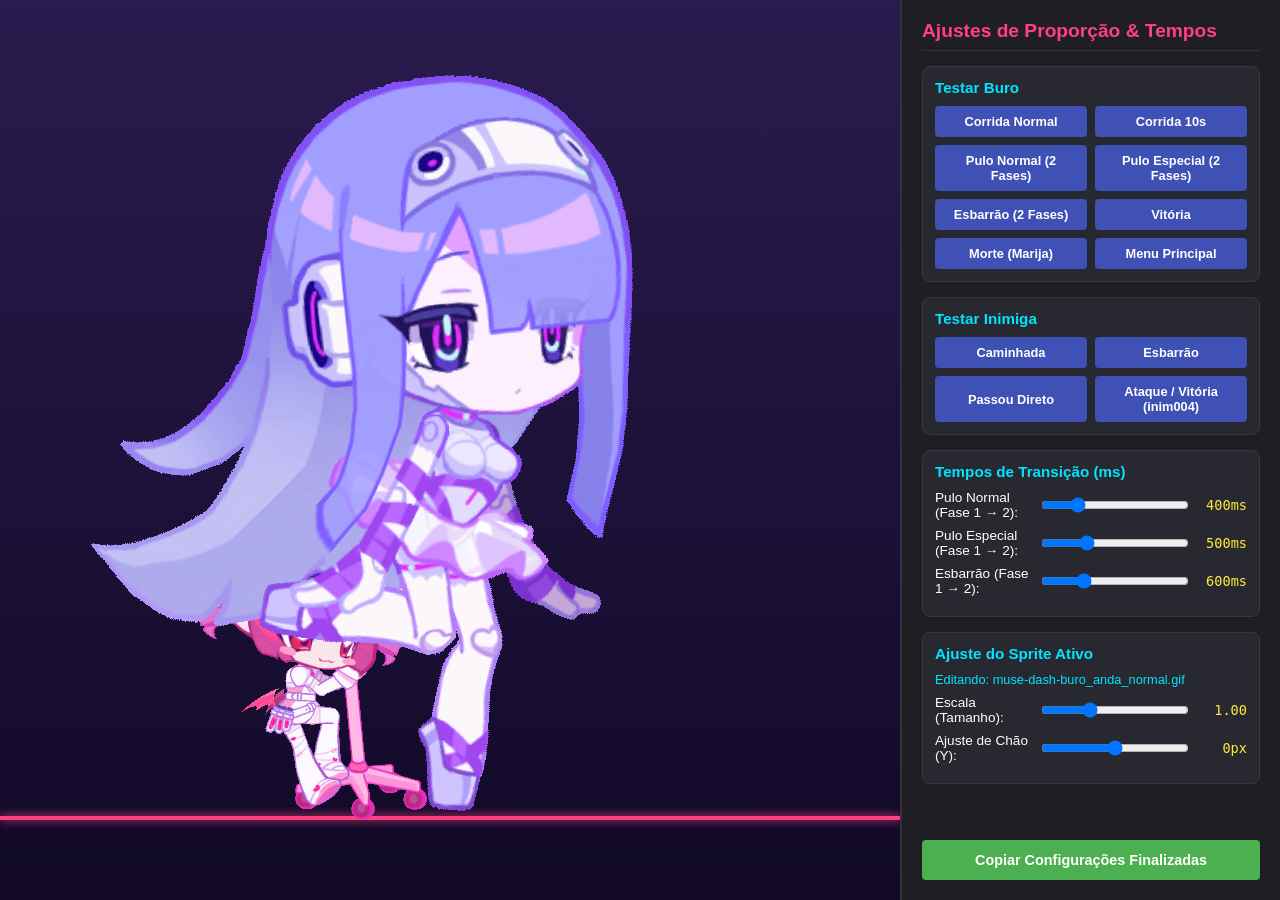
==== index.html @ 384fba56 "update" ====
<!DOCTYPE html>
<html lang="pt-BR">
<head>
  <meta charset="UTF-8" />
  <meta name="viewport" content="width=device-width, initial-scale=1.0" />
  <title>Ajuste de Proporções e Tempos - Slot Anime</title>
  <style>
    * {
      box-sizing: border-box;
      margin: 0;
      padding: 0;
    }

    body {
      background-color: #121214;
      color: #ffffff;
      font-family: 'Segoe UI', Tahoma, Geneva, Verdana, sans-serif;
      display: flex;
      height: 100vh;
      overflow: hidden;
    }

    /* Palco do Jogo */
    #game-stage {
      flex: 1;
      position: relative;
      background: linear-gradient(180deg, #2a1b4e 0%, #110927 100%);
      display: flex;
      justify-content: center;
      align-items: flex-end;
      overflow: hidden;
    }

    #ground-line {
      position: absolute;
      bottom: 80px;
      left: 0;
      width: 100%;
      height: 4px;
      background: #ff4081;
      box-shadow: 0 0 10px #ff4081;
      z-index: 1;
    }

    .sprite-container {
      position: absolute;
      bottom: 80px;
      display: flex;
      justify-content: center;
      align-items: flex-end;
      z-index: 2;
    }

    #buro-container {
      left: 20%;
    }

    #enemy-container {
      right: 20%;
    }

    .sprite-container img {
      display: block;
      max-width: none;
      transform-origin: bottom center;
    }

    /* Painel de Controles */
    #control-panel {
      width: 380px;
      background: #1e1e24;
      border-left: 2px solid #32323d;
      padding: 20px;
      overflow-y: auto;
      display: flex;
      flex-direction: column;
      gap: 15px;
    }

    h2 {
      font-size: 1.2rem;
      color: #ff4081;
      border-bottom: 1px solid #32323d;
      padding-bottom: 8px;
    }

    .control-group {
      background: #282830;
      padding: 12px;
      border-radius: 8px;
      border: 1px solid #383845;
    }

    .control-group h3 {
      font-size: 0.95rem;
      margin-bottom: 10px;
      color: #00e5ff;
    }

    .field {
      display: flex;
      align-items: center;
      justify-content: space-between;
      margin-bottom: 8px;
      font-size: 0.85rem;
    }

    .field label {
      flex: 1;
    }

    .field input[type="range"] {
      flex: 1.5;
      margin: 0 8px;
    }

    .field span {
      width: 50px;
      text-align: right;
      font-family: monospace;
      color: #ffeb3b;
    }

    .active-info {
      font-size: 0.8rem;
      color: #00e5ff;
      margin-bottom: 8px;
      word-break: break-all;
    }

    .btn-grid {
      display: grid;
      grid-template-columns: repeat(2, 1fr);
      gap: 8px;
      margin-top: 5px;
    }

    button {
      background: #3f51b5;
      color: white;
      border: none;
      padding: 8px 12px;
      border-radius: 4px;
      cursor: pointer;
      font-weight: bold;
      font-size: 0.8rem;
      transition: background 0.2s;
    }

    button:hover {
      background: #5c6bc0;
    }

    #export-btn {
      background: #4caf50;
      padding: 12px;
      font-size: 0.9rem;
      margin-top: auto;
    }

    #export-btn:hover {
      background: #66bb6a;
    }
  </style>
</head>
<body>

  <div id="game-stage">
    <div id="ground-line"></div>

    <div id="buro-container" class="sprite-container">
      <img id="buro-img" src="images/muse-dash-buro_anda_normal.gif" alt="Buro" />
    </div>

    <div id="enemy-container" class="sprite-container">
      <img id="enemy-img" src="images/inimiga_caminha.gif" alt="Inimiga" />
    </div>
  </div>

  <div id="control-panel">
    <h2>Ajustes de Proporção & Tempos</h2>

    <div class="control-group">
      <h3>Testar Buro</h3>
      <div class="btn-grid">
        <button onclick="testBuro('run_normal')">Corrida Normal</button>
        <button onclick="testBuro('run_10s')">Corrida 10s</button>
        <button onclick="testBuro('jump_normal')">Pulo Normal (2 Fases)</button>
        <button onclick="testBuro('jump_special')">Pulo Especial (2 Fases)</button>
        <button onclick="testBuro('bump')">Esbarrão (2 Fases)</button>
        <button onclick="testBuro('victory')">Vitória</button>
        <button onclick="testBuro('defeat')">Morte (Marija)</button>
        <button onclick="testBuro('menu')">Menu Principal</button>
      </div>
    </div>

    <div class="control-group">
      <h3>Testar Inimiga</h3>
      <div class="btn-grid">
        <button onclick="testEnemy('walk')">Caminhada</button>
        <button onclick="testEnemy('bump')">Esbarrão</button>
        <button onclick="testEnemy('pass')">Passou Direto</button>
        <button onclick="testEnemy('kill')">Ataque / Vitória (inim004)</button>
      </div>
    </div>

    <div class="control-group">
      <h3>Tempos de Transição (ms)</h3>
      <div class="field">
        <label>Pulo Normal (Fase 1 → 2):</label>
        <input type="range" id="t-jump-normal" min="100" max="1500" value="400" oninput="updateTiming('jumpNormal', this.value)" />
        <span id="v-t-jump-normal">400ms</span>
      </div>
      <div class="field">
        <label>Pulo Especial (Fase 1 → 2):</label>
        <input type="range" id="t-jump-special" min="100" max="1500" value="500" oninput="updateTiming('jumpSpecial', this.value)" />
        <span id="v-t-jump-special">500ms</span>
      </div>
      <div class="field">
        <label>Esbarrão (Fase 1 → 2):</label>
        <input type="range" id="t-bump" min="100" max="2000" value="600" oninput="updateTiming('bump', this.value)" />
        <span id="v-t-bump">600ms</span>
      </div>
    </div>

    <div class="control-group">
      <h3>Ajuste do Sprite Ativo</h3>
      <div id="active-sprite-name" class="active-info">Editando: muse-dash-buro_anda_normal.gif</div>
      <div class="field">
        <label>Escala (Tamanho):</label>
        <input type="range" id="active-scale" min="0.1" max="3" step="0.05" value="1" oninput="updateActiveSprite('scale', this.value)" />
        <span id="v-active-scale">1.00</span>
      </div>
      <div class="field">
        <label>Ajuste de Chão (Y):</label>
        <input type="range" id="active-offset-y" min="-150" max="150" value="0" oninput="updateActiveSprite('offsetY', this.value)" />
        <span id="v-active-offset-y">0px</span>
      </div>
    </div>

    <button id="export-btn" onclick="exportConfig()">Copiar Configurações Finalizadas</button>
  </div>

  <script>
    const ASSETS = {
      buro: {
        menu: 'images/muse-dash-buro_tela principal.gif',
        runNormal: 'images/muse-dash-buro_anda_normal.gif',
        run10s: 'images/muse-dash-buro_andar_depois_de_10s.gif',
        jumpNormal1: 'images/muse-dash-buro_primeira_imagem_do_pulo.gif',
        jumpNormal2: 'images/muse-dash-buro_segunda_imagem_do_pulo_normal.gif',
        jumpSpecial1: 'images/muse-dash-buro_primeira_imagem_do_pulo_especial.gif',
        jumpSpecial2: 'images/muse-dash-buro_segunda_imagem_do_pulo_especial.gif',
        bump1: 'images/muse-dash-buro_primeira_imagem_do_esbarrao.gif',
        bump2: 'images/muse-dash-buro_segunda_imagem_do_esbarrao.gif',
        victory: 'images/muse-dash-buro_chega_na_linha_de_vitoria.gif',
        defeat: 'images/muse-dash-marija_morte.gif'
      },
      enemy: {
        walk: 'images/inimiga_caminha.gif',
        bump: 'images/inimiga_esbarra_na_principal.gif',
        pass: 'images/inimiga_passa_da_principal.gif',
        kill: 'images/inim004.gif'
      }
    };

    const config = {
      timings: {
        jumpNormal: 400,
        jumpSpecial: 500,
        bump: 600
      },
      sprites: {
        'images/muse-dash-buro_anda_normal.gif': { scale: 1, offsetY: 0 },
        'images/muse-dash-buro_andar_depois_de_10s.gif': { scale: 1, offsetY: 0 },
        'images/muse-dash-buro_primeira_imagem_do_pulo.gif': { scale: 1, offsetY: 0 },
        'images/muse-dash-buro_segunda_imagem_do_pulo_normal.gif': { scale: 1, offsetY: 0 },
        'images/muse-dash-buro_primeira_imagem_do_pulo_especial.gif': { scale: 1, offsetY: 0 },
        'images/muse-dash-buro_segunda_imagem_do_pulo_especial.gif': { scale: 1, offsetY: 0 },
        'images/muse-dash-buro_primeira_imagem_do_esbarrao.gif': { scale: 1, offsetY: 0 },
        'images/muse-dash-buro_segunda_imagem_do_esbarrao.gif': { scale: 1, offsetY: 0 },
        'images/muse-dash-buro_chega_na_linha_de_vitoria.gif': { scale: 1, offsetY: 0 },
        'images/muse-dash-buro_tela principal.gif': { scale: 1, offsetY: 0 },
        'images/muse-dash-marija_morte.gif': { scale: 1, offsetY: 0 },
        'images/inimiga_caminha.gif': { scale: 1, offsetY: 0 },
        'images/inimiga_esbarra_na_principal.gif': { scale: 1, offsetY: 0 },
        'images/inimiga_passa_da_principal.gif': { scale: 1, offsetY: 0 },
        'images/inim004.gif': { scale: 1, offsetY: 0 }
      }
    };

    let activeSprite = ASSETS.buro.runNormal;
    let activeImgElement = null;
    let sequenceTimeout = null;

    const buroImg = document.getElementById('buro-img');
    const enemyImg = document.getElementById('enemy-img');

    function applySpriteStyle(imgElement, spriteName) {
      if (!config.sprites[spriteName]) {
        config.sprites[spriteName] = { scale: 1, offsetY: 0 };
      }
      const spriteConfig = config.sprites[spriteName];
      imgElement.src = spriteName;
      imgElement.style.transform = `scale(${spriteConfig.scale}) translateY(${-spriteConfig.offsetY}px)`;
    }

    function selectSpriteToEdit(spriteName, imgElement) {
      activeSprite = spriteName;
      activeImgElement = imgElement;
      document.getElementById('active-sprite-name').innerText = `Editando: ${spriteName.replace('images/', '')}`;
      
      const currentConfig = config.sprites[spriteName] || { scale: 1, offsetY: 0 };
      document.getElementById('active-scale').value = currentConfig.scale;
      document.getElementById('v-active-scale').innerText = Number(currentConfig.scale).toFixed(2);
      document.getElementById('active-offset-y').value = currentConfig.offsetY;
      document.getElementById('v-active-offset-y').innerText = currentConfig.offsetY + 'px';
    }

    function updateActiveSprite(prop, value) {
      if (!activeSprite || !activeImgElement) return;
      config.sprites[activeSprite][prop] = parseFloat(value);
      applySpriteStyle(activeImgElement, activeSprite);
      
      if (prop === 'scale') {
        document.getElementById('v-active-scale').innerText = Number(value).toFixed(2);
      } else if (prop === 'offsetY') {
        document.getElementById('v-active-offset-y').innerText = value + 'px';
      }
    }

    function updateTiming(actionKey, value) {
      config.timings[actionKey] = parseInt(value);
      const label = actionKey === 'jumpNormal' ? 'jump-normal' : actionKey === 'jumpSpecial' ? 'jump-special' : 'bump';
      document.getElementById(`v-t-${label}`).innerText = value + 'ms';
    }

    function testBuro(action) {
      clearTimeout(sequenceTimeout);

      if (action === 'run_normal') {
        selectSpriteToEdit(ASSETS.buro.runNormal, buroImg);
      } else if (action === 'run_10s') {
        selectSpriteToEdit(ASSETS.buro.run10s, buroImg);
      } else if (action === 'jump_normal') {
        selectSpriteToEdit(ASSETS.buro.jumpNormal1, buroImg);
        applySpriteStyle(buroImg, activeSprite);
        sequenceTimeout = setTimeout(() => {
          selectSpriteToEdit(ASSETS.buro.jumpNormal2, buroImg);
          applySpriteStyle(buroImg, activeSprite);
        }, config.timings.jumpNormal);
        return;
      } else if (action === 'jump_special') {
        selectSpriteToEdit(ASSETS.buro.jumpSpecial1, buroImg);
        applySpriteStyle(buroImg, activeSprite);
        sequenceTimeout = setTimeout(() => {
          selectSpriteToEdit(ASSETS.buro.jumpSpecial2, buroImg);
          applySpriteStyle(buroImg, activeSprite);
        }, config.timings.jumpSpecial);
        return;
      } else if (action === 'bump') {
        selectSpriteToEdit(ASSETS.buro.bump1, buroImg);
        applySpriteStyle(buroImg, activeSprite);
        sequenceTimeout = setTimeout(() => {
          selectSpriteToEdit(ASSETS.buro.bump2, buroImg);
          applySpriteStyle(buroImg, activeSprite);
        }, config.timings.bump);
        return;
      } else if (action === 'victory') {
        selectSpriteToEdit(ASSETS.buro.victory, buroImg);
      } else if (action === 'defeat') {
        selectSpriteToEdit(ASSETS.buro.defeat, buroImg);
      } else if (action === 'menu') {
        selectSpriteToEdit(ASSETS.buro.menu, buroImg);
      }
      applySpriteStyle(buroImg, activeSprite);
    }

    function testEnemy(action) {
      if (action === 'walk') {
        selectSpriteToEdit(ASSETS.enemy.walk, enemyImg);
      } else if (action === 'bump') {
        selectSpriteToEdit(ASSETS.enemy.bump, enemyImg);
      } else if (action === 'pass') {
        selectSpriteToEdit(ASSETS.enemy.pass, enemyImg);
      } else if (action === 'kill') {
        selectSpriteToEdit(ASSETS.enemy.kill, enemyImg);
      }
      applySpriteStyle(enemyImg, activeSprite);
    }

    function exportConfig() {
      const output = JSON.stringify(config, null, 2);
      navigator.clipboard.writeText(output);
      alert('Configurações salvas e copiadas!');
    }

    window.addEventListener('DOMContentLoaded', () => {
      applySpriteStyle(buroImg, ASSETS.buro.runNormal);
      applySpriteStyle(enemyImg, ASSETS.enemy.walk);
      selectSpriteToEdit(ASSETS.buro.runNormal, buroImg);
    });
  </script>
</body>
</html>
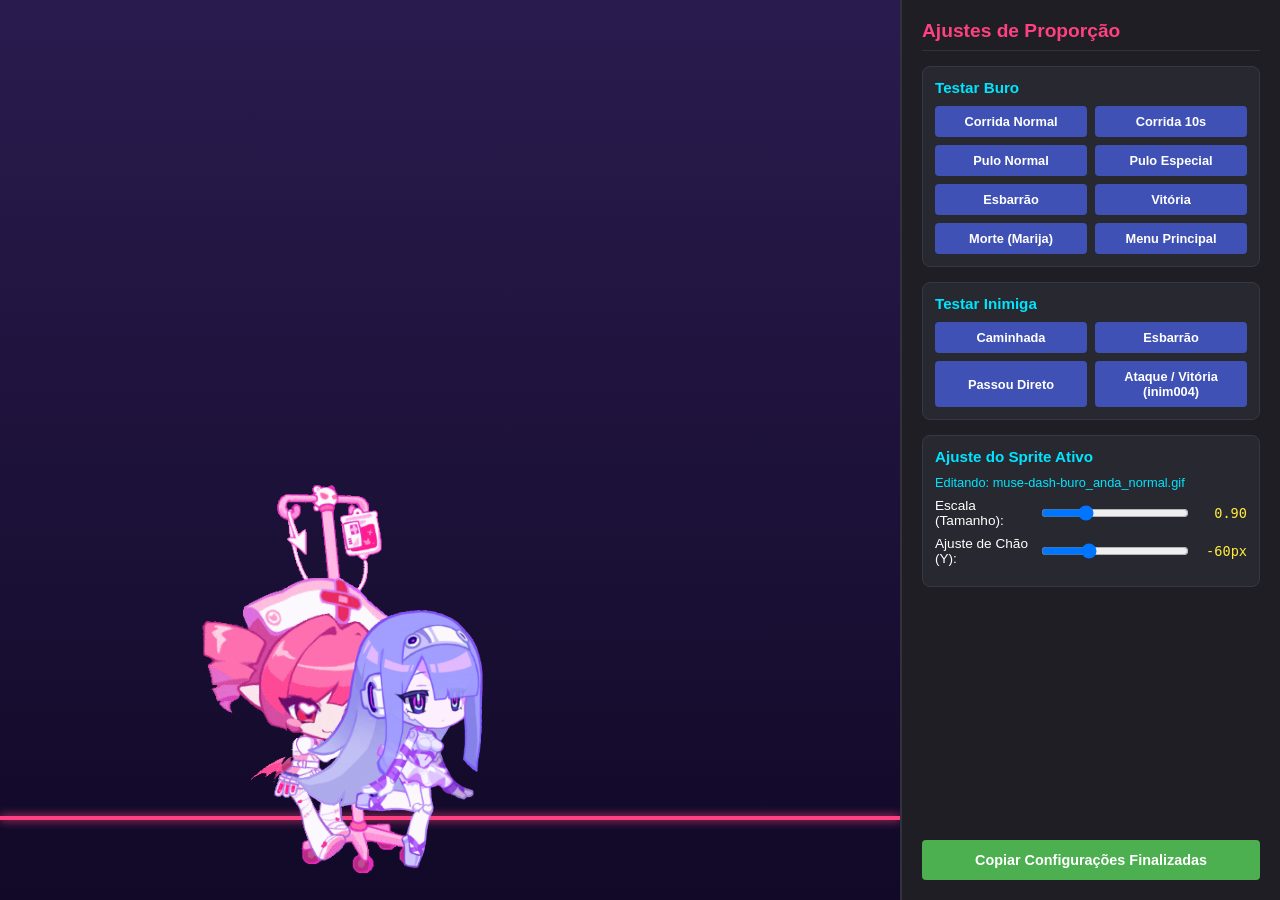
==== commit d5ab5afa: "Update index.html" ====
--- a/index.html
+++ b/index.html
@@ -3,7 +3,7 @@
 <head>
   <meta charset="UTF-8" />
   <meta name="viewport" content="width=device-width, initial-scale=1.0" />
-  <title>Ajuste de Proporções e Tempos - Slot Anime</title>
+  <title>Ajuste de Proporções - Slot Anime</title>
   <style>
     * {
       box-sizing: border-box;
@@ -178,22 +178,24 @@
   </div>
 
   <div id="control-panel">
-    <h2>Ajustes de Proporção & Tempos</h2>
-
+    <h2>Ajustes de Proporção</h2>
+
+    <!-- Ações da Buro -->
     <div class="control-group">
       <h3>Testar Buro</h3>
       <div class="btn-grid">
         <button onclick="testBuro('run_normal')">Corrida Normal</button>
         <button onclick="testBuro('run_10s')">Corrida 10s</button>
-        <button onclick="testBuro('jump_normal')">Pulo Normal (2 Fases)</button>
-        <button onclick="testBuro('jump_special')">Pulo Especial (2 Fases)</button>
-        <button onclick="testBuro('bump')">Esbarrão (2 Fases)</button>
+        <button onclick="testBuro('jump_normal')">Pulo Normal</button>
+        <button onclick="testBuro('jump_special')">Pulo Especial</button>
+        <button onclick="testBuro('bump')">Esbarrão</button>
         <button onclick="testBuro('victory')">Vitória</button>
         <button onclick="testBuro('defeat')">Morte (Marija)</button>
         <button onclick="testBuro('menu')">Menu Principal</button>
       </div>
     </div>
 
+    <!-- Ações da Inimiga -->
     <div class="control-group">
       <h3>Testar Inimiga</h3>
       <div class="btn-grid">
@@ -204,25 +206,7 @@
       </div>
     </div>
 
-    <div class="control-group">
-      <h3>Tempos de Transição (ms)</h3>
-      <div class="field">
-        <label>Pulo Normal (Fase 1 → 2):</label>
-        <input type="range" id="t-jump-normal" min="100" max="1500" value="400" oninput="updateTiming('jumpNormal', this.value)" />
-        <span id="v-t-jump-normal">400ms</span>
-      </div>
-      <div class="field">
-        <label>Pulo Especial (Fase 1 → 2):</label>
-        <input type="range" id="t-jump-special" min="100" max="1500" value="500" oninput="updateTiming('jumpSpecial', this.value)" />
-        <span id="v-t-jump-special">500ms</span>
-      </div>
-      <div class="field">
-        <label>Esbarrão (Fase 1 → 2):</label>
-        <input type="range" id="t-bump" min="100" max="2000" value="600" oninput="updateTiming('bump', this.value)" />
-        <span id="v-t-bump">600ms</span>
-      </div>
-    </div>
-
+    <!-- Ajuste do Sprite Selecionado -->
     <div class="control-group">
       <h3>Ajuste do Sprite Ativo</h3>
       <div id="active-sprite-name" class="active-info">Editando: muse-dash-buro_anda_normal.gif</div>
@@ -247,12 +231,9 @@
         menu: 'images/muse-dash-buro_tela principal.gif',
         runNormal: 'images/muse-dash-buro_anda_normal.gif',
         run10s: 'images/muse-dash-buro_andar_depois_de_10s.gif',
-        jumpNormal1: 'images/muse-dash-buro_primeira_imagem_do_pulo.gif',
-        jumpNormal2: 'images/muse-dash-buro_segunda_imagem_do_pulo_normal.gif',
-        jumpSpecial1: 'images/muse-dash-buro_primeira_imagem_do_pulo_especial.gif',
-        jumpSpecial2: 'images/muse-dash-buro_segunda_imagem_do_pulo_especial.gif',
-        bump1: 'images/muse-dash-buro_primeira_imagem_do_esbarrao.gif',
-        bump2: 'images/muse-dash-buro_segunda_imagem_do_esbarrao.gif',
+        jumpNormal: 'images/muse-dash-buro_segunda_imagem_do_pulo_normal.gif',
+        jumpSpecial: 'images/muse-dash-buro_segunda_imagem_do_pulo_especial.gif',
+        bump: 'images/muse-dash-buro_segunda_imagem_do_esbarrao.gif',
         victory: 'images/muse-dash-buro_chega_na_linha_de_vitoria.gif',
         defeat: 'images/muse-dash-marija_morte.gif'
       },
@@ -264,37 +245,43 @@
       }
     };
 
-    const config = {
-      timings: {
-        jumpNormal: 400,
-        jumpSpecial: 500,
-        bump: 600
+    const defaultConfig = {
+      "timings": {
+        "jumpNormal": 400,
+        "jumpSpecial": 500,
+        "bump": 600
       },
-      sprites: {
-        'images/muse-dash-buro_anda_normal.gif': { scale: 1, offsetY: 0 },
-        'images/muse-dash-buro_andar_depois_de_10s.gif': { scale: 1, offsetY: 0 },
-        'images/muse-dash-buro_primeira_imagem_do_pulo.gif': { scale: 1, offsetY: 0 },
-        'images/muse-dash-buro_segunda_imagem_do_pulo_normal.gif': { scale: 1, offsetY: 0 },
-        'images/muse-dash-buro_primeira_imagem_do_pulo_especial.gif': { scale: 1, offsetY: 0 },
-        'images/muse-dash-buro_segunda_imagem_do_pulo_especial.gif': { scale: 1, offsetY: 0 },
-        'images/muse-dash-buro_primeira_imagem_do_esbarrao.gif': { scale: 1, offsetY: 0 },
-        'images/muse-dash-buro_segunda_imagem_do_esbarrao.gif': { scale: 1, offsetY: 0 },
-        'images/muse-dash-buro_chega_na_linha_de_vitoria.gif': { scale: 1, offsetY: 0 },
-        'images/muse-dash-buro_tela principal.gif': { scale: 1, offsetY: 0 },
-        'images/muse-dash-marija_morte.gif': { scale: 1, offsetY: 0 },
-        'images/inimiga_caminha.gif': { scale: 1, offsetY: 0 },
-        'images/inimiga_esbarra_na_principal.gif': { scale: 1, offsetY: 0 },
-        'images/inimiga_passa_da_principal.gif': { scale: 1, offsetY: 0 },
-        'images/inim004.gif': { scale: 1, offsetY: 0 }
+      "sprites": {
+        "images/muse-dash-buro_anda_normal.gif": { "scale": 0.9, "offsetY": -60 },
+        "images/muse-dash-buro_andar_depois_de_10s.gif": { "scale": 0.8, "offsetY": -60 },
+        "images/muse-dash-buro_primeira_imagem_do_pulo.gif": { "scale": 1, "offsetY": 0 },
+        "images/muse-dash-buro_segunda_imagem_do_pulo_normal.gif": { "scale": 0.4, "offsetY": -150 },
+        "images/muse-dash-buro_primeira_imagem_do_pulo_especial.gif": { "scale": 1, "offsetY": 0 },
+        "images/muse-dash-buro_segunda_imagem_do_pulo_especial.gif": { "scale": 0.9, "offsetY": -60 },
+        "images/muse-dash-buro_primeira_imagem_do_esbarrao.gif": { "scale": 1, "offsetY": 0 },
+        "images/muse-dash-buro_segunda_imagem_do_esbarrao.gif": { "scale": 0.8, "offsetY": -60 },
+        "images/muse-dash-buro_chega_na_linha_de_vitoria.gif": { "scale": 0.95, "offsetY": -60 },
+        "images/muse-dash-buro_tela principal.gif": { "scale": 1, "offsetY": 0 },
+        "images/muse-dash-marija_morte.gif": { "scale": 0.7, "offsetY": -60 },
+        "images/inimiga_caminha.gif": { "scale": 0.35, "offsetY": -150 },
+        "images/inimiga_esbarra_na_principal.gif": { "scale": 0.35, "offsetY": -150 },
+        "images/inimiga_passa_da_principal.gif": { "scale": 0.35, "offsetY": -150 },
+        "images/inim004.gif": { "scale": 0.35, "offsetY": -150 }
       }
     };
 
+    const savedData = localStorage.getItem('slot_anime_config');
+    const config = savedData ? JSON.parse(savedData) : defaultConfig;
+
     let activeSprite = ASSETS.buro.runNormal;
     let activeImgElement = null;
-    let sequenceTimeout = null;
 
     const buroImg = document.getElementById('buro-img');
     const enemyImg = document.getElementById('enemy-img');
+
+    function saveToLocalStorage() {
+      localStorage.setItem('slot_anime_config', JSON.stringify(config));
+    }
 
     function applySpriteStyle(imgElement, spriteName) {
       if (!config.sprites[spriteName]) {
@@ -327,72 +314,36 @@
       } else if (prop === 'offsetY') {
         document.getElementById('v-active-offset-y').innerText = value + 'px';
       }
-    }
-
-    function updateTiming(actionKey, value) {
-      config.timings[actionKey] = parseInt(value);
-      const label = actionKey === 'jumpNormal' ? 'jump-normal' : actionKey === 'jumpSpecial' ? 'jump-special' : 'bump';
-      document.getElementById(`v-t-${label}`).innerText = value + 'ms';
+      
+      saveToLocalStorage();
     }
 
     function testBuro(action) {
-      clearTimeout(sequenceTimeout);
-
-      if (action === 'run_normal') {
-        selectSpriteToEdit(ASSETS.buro.runNormal, buroImg);
-      } else if (action === 'run_10s') {
-        selectSpriteToEdit(ASSETS.buro.run10s, buroImg);
-      } else if (action === 'jump_normal') {
-        selectSpriteToEdit(ASSETS.buro.jumpNormal1, buroImg);
-        applySpriteStyle(buroImg, activeSprite);
-        sequenceTimeout = setTimeout(() => {
-          selectSpriteToEdit(ASSETS.buro.jumpNormal2, buroImg);
-          applySpriteStyle(buroImg, activeSprite);
-        }, config.timings.jumpNormal);
-        return;
-      } else if (action === 'jump_special') {
-        selectSpriteToEdit(ASSETS.buro.jumpSpecial1, buroImg);
-        applySpriteStyle(buroImg, activeSprite);
-        sequenceTimeout = setTimeout(() => {
-          selectSpriteToEdit(ASSETS.buro.jumpSpecial2, buroImg);
-          applySpriteStyle(buroImg, activeSprite);
-        }, config.timings.jumpSpecial);
-        return;
-      } else if (action === 'bump') {
-        selectSpriteToEdit(ASSETS.buro.bump1, buroImg);
-        applySpriteStyle(buroImg, activeSprite);
-        sequenceTimeout = setTimeout(() => {
-          selectSpriteToEdit(ASSETS.buro.bump2, buroImg);
-          applySpriteStyle(buroImg, activeSprite);
-        }, config.timings.bump);
-        return;
-      } else if (action === 'victory') {
-        selectSpriteToEdit(ASSETS.buro.victory, buroImg);
-      } else if (action === 'defeat') {
-        selectSpriteToEdit(ASSETS.buro.defeat, buroImg);
-      } else if (action === 'menu') {
-        selectSpriteToEdit(ASSETS.buro.menu, buroImg);
-      }
+      if (action === 'run_normal') selectSpriteToEdit(ASSETS.buro.runNormal, buroImg);
+      else if (action === 'run_10s') selectSpriteToEdit(ASSETS.buro.run10s, buroImg);
+      else if (action === 'jump_normal') selectSpriteToEdit(ASSETS.buro.jumpNormal, buroImg);
+      else if (action === 'jump_special') selectSpriteToEdit(ASSETS.buro.jumpSpecial, buroImg);
+      else if (action === 'bump') selectSpriteToEdit(ASSETS.buro.bump, buroImg);
+      else if (action === 'victory') selectSpriteToEdit(ASSETS.buro.victory, buroImg);
+      else if (action === 'defeat') selectSpriteToEdit(ASSETS.buro.defeat, buroImg);
+      else if (action === 'menu') selectSpriteToEdit(ASSETS.buro.menu, buroImg);
+
       applySpriteStyle(buroImg, activeSprite);
     }
 
     function testEnemy(action) {
-      if (action === 'walk') {
-        selectSpriteToEdit(ASSETS.enemy.walk, enemyImg);
-      } else if (action === 'bump') {
-        selectSpriteToEdit(ASSETS.enemy.bump, enemyImg);
-      } else if (action === 'pass') {
-        selectSpriteToEdit(ASSETS.enemy.pass, enemyImg);
-      } else if (action === 'kill') {
-        selectSpriteToEdit(ASSETS.enemy.kill, enemyImg);
-      }
+      if (action === 'walk') selectSpriteToEdit(ASSETS.enemy.walk, enemyImg);
+      else if (action === 'bump') selectSpriteToEdit(ASSETS.enemy.bump, enemyImg);
+      else if (action === 'pass') selectSpriteToEdit(ASSETS.enemy.pass, enemyImg);
+      else if (action === 'kill') selectSpriteToEdit(ASSETS.enemy.kill, enemyImg);
+
       applySpriteStyle(enemyImg, activeSprite);
     }
 
     function exportConfig() {
       const output = JSON.stringify(config, null, 2);
       navigator.clipboard.writeText(output);
-      alert('Configurações salvas e copiadas!');
+      alert('Configurações copiadas para a área de transferência!');
     }
 
     window.addEventListener('DOMContentLoaded', () => {
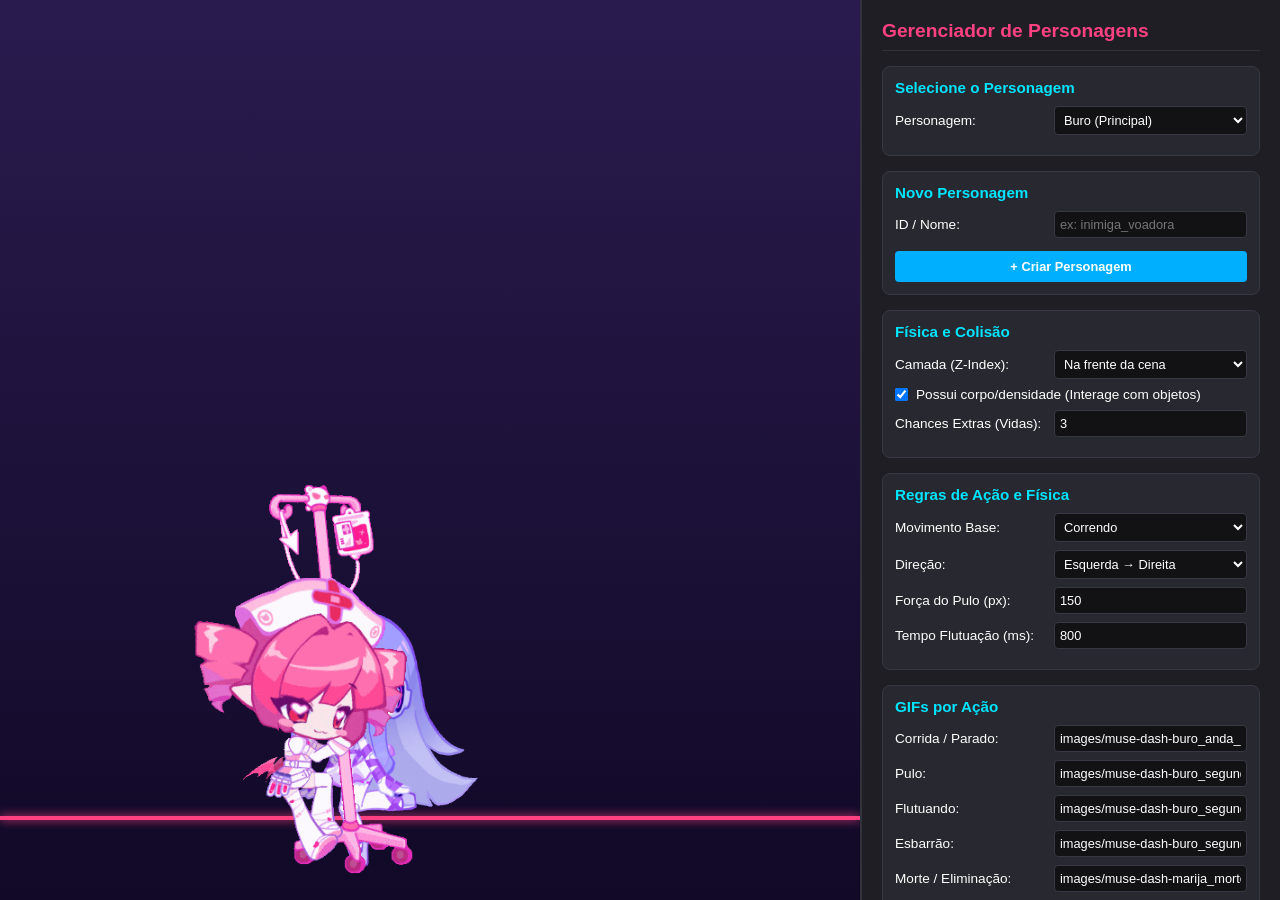
==== commit f28f464b: "Update index.html" ====
--- a/index.html
+++ b/index.html
@@ -3,7 +3,7 @@
 <head>
   <meta charset="UTF-8" />
   <meta name="viewport" content="width=device-width, initial-scale=1.0" />
-  <title>Ajuste de Proporções - Slot Anime</title>
+  <title>Engine de Personagens - Slot Anime</title>
   <style>
     * {
       box-sizing: border-box;
@@ -39,7 +39,7 @@
       height: 4px;
       background: #ff4081;
       box-shadow: 0 0 10px #ff4081;
-      z-index: 1;
+      z-index: 10;
     }
 
     .sprite-container {
@@ -48,15 +48,6 @@
       display: flex;
       justify-content: center;
       align-items: flex-end;
-      z-index: 2;
-    }
-
-    #buro-container {
-      left: 20%;
-    }
-
-    #enemy-container {
-      right: 20%;
     }
 
     .sprite-container img {
@@ -65,9 +56,14 @@
       transform-origin: bottom center;
     }
 
-    /* Painel de Controles */
+    /* Layers de Z-Index */
+    .layer-background { z-index: 2; }
+    .layer-ground { z-index: 11; }
+    .layer-foreground { z-index: 20; }
+
+    /* Painel Lateral */
     #control-panel {
-      width: 380px;
+      width: 420px;
       background: #1e1e24;
       border-left: 2px solid #32323d;
       padding: 20px;
@@ -103,29 +99,42 @@
       justify-content: space-between;
       margin-bottom: 8px;
       font-size: 0.85rem;
+      gap: 8px;
     }
 
     .field label {
       flex: 1;
     }
 
+    .field input[type="text"],
+    .field input[type="number"],
+    .field select {
+      background: #121214;
+      border: 1px solid #383845;
+      color: #fff;
+      padding: 5px;
+      border-radius: 4px;
+      flex: 1.2;
+      font-size: 0.8rem;
+    }
+
     .field input[type="range"] {
-      flex: 1.5;
-      margin: 0 8px;
+      flex: 1.2;
     }
 
     .field span {
-      width: 50px;
+      width: 45px;
       text-align: right;
       font-family: monospace;
       color: #ffeb3b;
     }
 
-    .active-info {
-      font-size: 0.8rem;
-      color: #00e5ff;
+    .checkbox-field {
+      display: flex;
+      align-items: center;
+      gap: 8px;
+      font-size: 0.85rem;
       margin-bottom: 8px;
-      word-break: break-all;
     }
 
     .btn-grid {
@@ -151,74 +160,135 @@
       background: #5c6bc0;
     }
 
+    .btn-add {
+      background: #00b0ff;
+      width: 100%;
+      margin-top: 5px;
+    }
+    .btn-add:hover { background: #40c4ff; }
+
     #export-btn {
       background: #4caf50;
       padding: 12px;
       font-size: 0.9rem;
       margin-top: auto;
     }
-
-    #export-btn:hover {
-      background: #66bb6a;
-    }
+    #export-btn:hover { background: #66bb6a; }
   </style>
 </head>
 <body>
 
   <div id="game-stage">
     <div id="ground-line"></div>
-
-    <div id="buro-container" class="sprite-container">
-      <img id="buro-img" src="images/muse-dash-buro_anda_normal.gif" alt="Buro" />
+    <!-- Personagens serão injetados dinamicamente aqui -->
+  </div>
+
+  <div id="control-panel">
+    <h2>Gerenciador de Personagens</h2>
+
+    <!-- Seletor de Personagem Ativo -->
+    <div class="control-group">
+      <h3>Selecione o Personagem</h3>
+      <div class="field">
+        <label>Personagem:</label>
+        <select id="char-selector" onchange="selectCharacter(this.value)">
+          <!-- Opções preenchidas via JS -->
+        </select>
+      </div>
     </div>
 
-    <div id="enemy-container" class="sprite-container">
-      <img id="enemy-img" src="images/inimiga_caminha.gif" alt="Inimiga" />
+    <!-- Criar Novo Personagem -->
+    <div class="control-group">
+      <h3>Novo Personagem</h3>
+      <div class="field">
+        <label>ID / Nome:</label>
+        <input type="text" id="new-char-id" placeholder="ex: inimiga_voadora" />
+      </div>
+      <button class="btn-add" onclick="createNewCharacter()">+ Criar Personagem</button>
     </div>
-  </div>
-
-  <div id="control-panel">
-    <h2>Ajustes de Proporção</h2>
-
-    <!-- Ações da Buro -->
+
+    <!-- Propriedades Físicas e Camada -->
     <div class="control-group">
-      <h3>Testar Buro</h3>
+      <h3>Física e Colisão</h3>
+      <div class="field">
+        <label>Camada (Z-Index):</label>
+        <select id="prop-layer" onchange="updateCharProp('layer', this.value)">
+          <option value="foreground">Na frente da cena</option>
+          <option value="ground">Em cima do chão</option>
+          <option value="background">Atrás da cena</option>
+        </select>
+      </div>
+      <div class="checkbox-field">
+        <input type="checkbox" id="prop-density" onchange="updateCharProp('hasDensity', this.checked)" />
+        <label for="prop-density">Possui corpo/densidade (Interage com objetos)</label>
+      </div>
+      <div class="field">
+        <label>Chances Extras (Vidas):</label>
+        <input type="number" id="prop-lives" min="0" max="99" onchange="updateCharProp('extraLives', parseInt(this.value))" />
+      </div>
+    </div>
+
+    <!-- Movimento e Ações -->
+    <div class="control-group">
+      <h3>Regras de Ação e Física</h3>
+      <div class="field">
+        <label>Movimento Base:</label>
+        <select id="prop-state" onchange="updateCharProp('baseState', this.value)">
+          <option value="idle">Parado</option>
+          <option value="run">Correndo</option>
+        </select>
+      </div>
+      <div class="field">
+        <label>Direção:</label>
+        <select id="prop-dir" onchange="updateCharProp('direction', this.value)">
+          <option value="left-to-right">Esquerda → Direita</option>
+          <option value="right-to-left">Direita → Esquerda</option>
+        </select>
+      </div>
+      <div class="field">
+        <label>Força do Pulo (px):</label>
+        <input type="number" id="prop-jump" min="0" max="500" onchange="updateCharProp('jumpHeight', parseInt(this.value))" />
+      </div>
+      <div class="field">
+        <label>Tempo Flutuação (ms):</label>
+        <input type="number" id="prop-float" min="0" max="10000" step="100" onchange="updateCharProp('floatTime', parseInt(this.value))" />
+      </div>
+    </div>
+
+    <!-- GIFs Cadastrados por Ação -->
+    <div class="control-group">
+      <h3>GIFs por Ação</h3>
+      <div class="field">
+        <label>Corrida / Parado:</label>
+        <input type="text" id="gif-run" onchange="updateCharGif('run', this.value)" placeholder="images/..." />
+      </div>
+      <div class="field">
+        <label>Pulo:</label>
+        <input type="text" id="gif-jump" onchange="updateCharGif('jump', this.value)" placeholder="images/..." />
+      </div>
+      <div class="field">
+        <label>Flutuando:</label>
+        <input type="text" id="gif-float" onchange="updateCharGif('float', this.value)" placeholder="images/..." />
+      </div>
+      <div class="field">
+        <label>Esbarrão:</label>
+        <input type="text" id="gif-bump" onchange="updateCharGif('bump', this.value)" placeholder="images/..." />
+      </div>
+      <div class="field">
+        <label>Morte / Eliminação:</label>
+        <input type="text" id="gif-defeat" onchange="updateCharGif('defeat', this.value)" placeholder="images/..." />
+      </div>
+    </div>
+
+    <!-- Testar Ações no Palco -->
+    <div class="control-group">
+      <h3>Testar Ações na Tela</h3>
       <div class="btn-grid">
-        <button onclick="testBuro('run_normal')">Corrida Normal</button>
-        <button onclick="testBuro('run_10s')">Corrida 10s</button>
-        <button onclick="testBuro('jump_normal')">Pulo Normal</button>
-        <button onclick="testBuro('jump_special')">Pulo Especial</button>
-        <button onclick="testBuro('bump')">Esbarrão</button>
-        <button onclick="testBuro('victory')">Vitória</button>
-        <button onclick="testBuro('defeat')">Morte (Marija)</button>
-        <button onclick="testBuro('menu')">Menu Principal</button>
-      </div>
-    </div>
-
-    <!-- Ações da Inimiga -->
-    <div class="control-group">
-      <h3>Testar Inimiga</h3>
-      <div class="btn-grid">
-        <button onclick="testEnemy('walk')">Caminhada</button>
-        <button onclick="testEnemy('bump')">Esbarrão</button>
-        <button onclick="testEnemy('pass')">Passou Direto</button>
-        <button onclick="testEnemy('kill')">Ataque / Vitória (inim004)</button>
-      </div>
-    </div>
-
-    <!-- Ajuste do Sprite Selecionado -->
-    <div class="control-group">
-      <h3>Ajuste do Sprite Ativo</h3>
-      <div id="active-sprite-name" class="active-info">Editando: muse-dash-buro_anda_normal.gif</div>
-      <div class="field">
-        <label>Escala (Tamanho):</label>
-        <input type="range" id="active-scale" min="0.1" max="3" step="0.05" value="1" oninput="updateActiveSprite('scale', this.value)" />
-        <span id="v-active-scale">1.00</span>
-      </div>
-      <div class="field">
-        <label>Ajuste de Chão (Y):</label>
-        <input type="range" id="active-offset-y" min="-150" max="150" value="0" oninput="updateActiveSprite('offsetY', this.value)" />
-        <span id="v-active-offset-y">0px</span>
+        <button onclick="triggerAction('run')">Mover / Correr</button>
+        <button onclick="triggerAction('jump')">Testar Pulo</button>
+        <button onclick="triggerAction('float')">Testar Flutuação</button>
+        <button onclick="triggerAction('bump')">Testar Esbarrão</button>
+        <button onclick="triggerAction('defeat')">Testar Morte</button>
       </div>
     </div>
 
@@ -226,131 +296,237 @@
   </div>
 
   <script>
-    const ASSETS = {
-      buro: {
-        menu: 'images/muse-dash-buro_tela principal.gif',
-        runNormal: 'images/muse-dash-buro_anda_normal.gif',
-        run10s: 'images/muse-dash-buro_andar_depois_de_10s.gif',
-        jumpNormal: 'images/muse-dash-buro_segunda_imagem_do_pulo_normal.gif',
-        jumpSpecial: 'images/muse-dash-buro_segunda_imagem_do_pulo_especial.gif',
-        bump: 'images/muse-dash-buro_segunda_imagem_do_esbarrao.gif',
-        victory: 'images/muse-dash-buro_chega_na_linha_de_vitoria.gif',
-        defeat: 'images/muse-dash-marija_morte.gif'
-      },
-      enemy: {
-        walk: 'images/inimiga_caminha.gif',
-        bump: 'images/inimiga_esbarra_na_principal.gif',
-        pass: 'images/inimiga_passa_da_principal.gif',
-        kill: 'images/inim004.gif'
+    // Estrutura de dados expansível com suporte a N personagens
+    const gameEngine = {
+      characters: {
+        buro: {
+          id: "buro",
+          name: "Buro (Principal)",
+          layer: "foreground",
+          hasDensity: true,
+          extraLives: 3,
+          baseState: "run",
+          direction: "left-to-right",
+          jumpHeight: 150,
+          floatTime: 800,
+          scale: 0.9,
+          offsetY: -60,
+          gifs: {
+            run: "images/muse-dash-buro_anda_normal.gif",
+            jump: "images/muse-dash-buro_segunda_imagem_do_pulo_normal.gif",
+            float: "images/muse-dash-buro_segunda_imagem_do_pulo_especial.gif",
+            bump: "images/muse-dash-buro_segunda_imagem_do_esbarrao.gif",
+            defeat: "images/muse-dash-marija_morte.gif"
+          }
+        },
+        inimiga_01: {
+          id: "inimiga_01",
+          name: "Inimiga Terrestre",
+          layer: "ground",
+          hasDensity: true,
+          extraLives: 0,
+          baseState: "run",
+          direction: "right-to-left",
+          jumpHeight: 0,
+          floatTime: 0,
+          scale: 0.35,
+          offsetY: -150,
+          gifs: {
+            run: "images/inimiga_caminha.gif",
+            jump: "",
+            float: "",
+            bump: "images/inimiga_esbarra_na_principal.gif",
+            defeat: "images/inim004.gif"
+          }
+        }
       }
     };
 
-    const defaultConfig = {
-      "timings": {
-        "jumpNormal": 400,
-        "jumpSpecial": 500,
-        "bump": 600
-      },
-      "sprites": {
-        "images/muse-dash-buro_anda_normal.gif": { "scale": 0.9, "offsetY": -60 },
-        "images/muse-dash-buro_andar_depois_de_10s.gif": { "scale": 0.8, "offsetY": -60 },
-        "images/muse-dash-buro_primeira_imagem_do_pulo.gif": { "scale": 1, "offsetY": 0 },
-        "images/muse-dash-buro_segunda_imagem_do_pulo_normal.gif": { "scale": 0.4, "offsetY": -150 },
-        "images/muse-dash-buro_primeira_imagem_do_pulo_especial.gif": { "scale": 1, "offsetY": 0 },
-        "images/muse-dash-buro_segunda_imagem_do_pulo_especial.gif": { "scale": 0.9, "offsetY": -60 },
-        "images/muse-dash-buro_primeira_imagem_do_esbarrao.gif": { "scale": 1, "offsetY": 0 },
-        "images/muse-dash-buro_segunda_imagem_do_esbarrao.gif": { "scale": 0.8, "offsetY": -60 },
-        "images/muse-dash-buro_chega_na_linha_de_vitoria.gif": { "scale": 0.95, "offsetY": -60 },
-        "images/muse-dash-buro_tela principal.gif": { "scale": 1, "offsetY": 0 },
-        "images/muse-dash-marija_morte.gif": { "scale": 0.7, "offsetY": -60 },
-        "images/inimiga_caminha.gif": { "scale": 0.35, "offsetY": -150 },
-        "images/inimiga_esbarra_na_principal.gif": { "scale": 0.35, "offsetY": -150 },
-        "images/inimiga_passa_da_principal.gif": { "scale": 0.35, "offsetY": -150 },
-        "images/inim004.gif": { "scale": 0.35, "offsetY": -150 }
-      }
-    };
-
-    const savedData = localStorage.getItem('slot_anime_config');
-    const config = savedData ? JSON.parse(savedData) : defaultConfig;
-
-    let activeSprite = ASSETS.buro.runNormal;
-    let activeImgElement = null;
-
-    const buroImg = document.getElementById('buro-img');
-    const enemyImg = document.getElementById('enemy-img');
-
-    function saveToLocalStorage() {
-      localStorage.setItem('slot_anime_config', JSON.stringify(config));
-    }
-
-    function applySpriteStyle(imgElement, spriteName) {
-      if (!config.sprites[spriteName]) {
-        config.sprites[spriteName] = { scale: 1, offsetY: 0 };
-      }
-      const spriteConfig = config.sprites[spriteName];
-      imgElement.src = spriteName;
-      imgElement.style.transform = `scale(${spriteConfig.scale}) translateY(${-spriteConfig.offsetY}px)`;
-    }
-
-    function selectSpriteToEdit(spriteName, imgElement) {
-      activeSprite = spriteName;
-      activeImgElement = imgElement;
-      document.getElementById('active-sprite-name').innerText = `Editando: ${spriteName.replace('images/', '')}`;
+    let selectedCharId = "buro";
+
+    // Inicialização da interface
+    function init() {
+      const savedData = localStorage.getItem('slot_anime_engine');
+      if (savedData) {
+        const parsed = JSON.parse(savedData);
+        if (parsed.characters) gameEngine.characters = parsed.characters;
+      }
+
+      renderStage();
+      populateSelector();
+      loadPanelData();
+    }
+
+    function saveState() {
+      localStorage.setItem('slot_anime_engine', JSON.stringify(gameEngine));
+    }
+
+    // Renderiza todos os personagens no palco
+    function renderStage() {
+      const stage = document.getElementById('game-stage');
       
-      const currentConfig = config.sprites[spriteName] || { scale: 1, offsetY: 0 };
-      document.getElementById('active-scale').value = currentConfig.scale;
-      document.getElementById('v-active-scale').innerText = Number(currentConfig.scale).toFixed(2);
-      document.getElementById('active-offset-y').value = currentConfig.offsetY;
-      document.getElementById('v-active-offset-y').innerText = currentConfig.offsetY + 'px';
-    }
-
-    function updateActiveSprite(prop, value) {
-      if (!activeSprite || !activeImgElement) return;
-      config.sprites[activeSprite][prop] = parseFloat(value);
-      applySpriteStyle(activeImgElement, activeSprite);
+      // Mantém a linha do chão
+      stage.innerHTML = '<div id="ground-line"></div>';
+
+      Object.keys(gameEngine.characters).forEach(id => {
+        const char = gameEngine.characters[id];
+        
+        const container = document.createElement('div');
+        container.id = `char-container-${id}`;
+        container.className = `sprite-container layer-${char.layer}`;
+        
+        // Posicionamento conforme direção
+        if (char.direction === 'left-to-right') {
+          container.style.left = '20%';
+        } else {
+          container.style.right = '20%';
+        }
+
+        const img = document.createElement('img');
+        img.id = `char-img-${id}`;
+        img.src = char.gifs.run || char.gifs.bump || char.gifs.defeat || '';
+        img.style.transform = `scale(${char.scale || 1}) translateY(${-(char.offsetY || 0)}px)`;
+        
+        // Espelha a imagem conforme a direção
+        if (char.direction === 'right-to-left') {
+          img.style.transform += ' scaleX(-1)';
+        }
+
+        container.appendChild(img);
+        stage.appendChild(container);
+      });
+    }
+
+    function populateSelector() {
+      const selector = document.getElementById('char-selector');
+      selector.innerHTML = '';
+      Object.keys(gameEngine.characters).forEach(id => {
+        const opt = document.createElement('option');
+        opt.value = id;
+        opt.innerText = gameEngine.characters[id].name || id;
+        selector.appendChild(opt);
+      });
+      selector.value = selectedCharId;
+    }
+
+    function loadPanelData() {
+      const char = gameEngine.characters[selectedCharId];
+      if (!char) return;
+
+      document.getElementById('prop-layer').value = char.layer;
+      document.getElementById('prop-density').checked = char.hasDensity;
+      document.getElementById('prop-lives').value = char.extraLives;
+      document.getElementById('prop-state').value = char.baseState;
+      document.getElementById('prop-dir').value = char.direction;
+      document.getElementById('prop-jump').value = char.jumpHeight;
+      document.getElementById('prop-float').value = char.floatTime;
+
+      document.getElementById('gif-run').value = char.gifs.run || '';
+      document.getElementById('gif-jump').value = char.gifs.jump || '';
+      document.getElementById('gif-float').value = char.gifs.float || '';
+      document.getElementById('gif-bump').value = char.gifs.bump || '';
+      document.getElementById('gif-defeat').value = char.gifs.defeat || '';
+    }
+
+    function selectCharacter(id) {
+      selectedCharId = id;
+      loadPanelData();
+    }
+
+    function createNewCharacter() {
+      const idInput = document.getElementById('new-char-id');
+      const rawId = idInput.value.trim().toLowerCase().replace(/\s+/g, '_');
+
+      if (!rawId) {
+        alert('Digite um ID válido para o novo personagem.');
+        return;
+      }
+
+      if (gameEngine.characters[rawId]) {
+        alert('Já existe um personagem com esse ID!');
+        return;
+      }
+
+      gameEngine.characters[rawId] = {
+        id: rawId,
+        name: idInput.value.trim(),
+        layer: "ground",
+        hasDensity: true,
+        extraLives: 1,
+        baseState: "run",
+        direction: "right-to-left",
+        jumpHeight: 100,
+        floatTime: 0,
+        scale: 1,
+        offsetY: 0,
+        gifs: { run: "", jump: "", float: "", bump: "", defeat: "" }
+      };
+
+      idInput.value = '';
+      selectedCharId = rawId;
+      saveState();
+      renderStage();
+      populateSelector();
+      loadPanelData();
+    }
+
+    function updateCharProp(prop, value) {
+      const char = gameEngine.characters[selectedCharId];
+      if (!char) return;
+
+      char[prop] = value;
+      saveState();
+      renderStage();
+    }
+
+    function updateCharGif(action, value) {
+      const char = gameEngine.characters[selectedCharId];
+      if (!char) return;
+
+      char.gifs[action] = value;
+      saveState();
       
-      if (prop === 'scale') {
-        document.getElementById('v-active-scale').innerText = Number(value).toFixed(2);
-      } else if (prop === 'offsetY') {
-        document.getElementById('v-active-offset-y').innerText = value + 'px';
-      }
-      
-      saveToLocalStorage();
-    }
-
-    function testBuro(action) {
-      if (action === 'run_normal') selectSpriteToEdit(ASSETS.buro.runNormal, buroImg);
-      else if (action === 'run_10s') selectSpriteToEdit(ASSETS.buro.run10s, buroImg);
-      else if (action === 'jump_normal') selectSpriteToEdit(ASSETS.buro.jumpNormal, buroImg);
-      else if (action === 'jump_special') selectSpriteToEdit(ASSETS.buro.jumpSpecial, buroImg);
-      else if (action === 'bump') selectSpriteToEdit(ASSETS.buro.bump, buroImg);
-      else if (action === 'victory') selectSpriteToEdit(ASSETS.buro.victory, buroImg);
-      else if (action === 'defeat') selectSpriteToEdit(ASSETS.buro.defeat, buroImg);
-      else if (action === 'menu') selectSpriteToEdit(ASSETS.buro.menu, buroImg);
-
-      applySpriteStyle(buroImg, activeSprite);
-    }
-
-    function testEnemy(action) {
-      if (action === 'walk') selectSpriteToEdit(ASSETS.enemy.walk, enemyImg);
-      else if (action === 'bump') selectSpriteToEdit(ASSETS.enemy.bump, enemyImg);
-      else if (action === 'pass') selectSpriteToEdit(ASSETS.enemy.pass, enemyImg);
-      else if (action === 'kill') selectSpriteToEdit(ASSETS.enemy.kill, enemyImg);
-
-      applySpriteStyle(enemyImg, activeSprite);
+      const img = document.getElementById(`char-img-${selectedCharId}`);
+      if (img && action === 'run') img.src = value;
+    }
+
+    function triggerAction(action) {
+      const char = gameEngine.characters[selectedCharId];
+      const img = document.getElementById(`char-img-${selectedCharId}`);
+      const container = document.getElementById(`char-container-${selectedCharId}`);
+
+      if (!char || !img) return;
+
+      if (char.gifs[action]) {
+        img.src = char.gifs[action];
+      }
+
+      // Efeito de Pulo Visual
+      if (action === 'jump' && char.jumpHeight > 0) {
+        container.style.transition = 'transform 0.3s ease-out';
+        container.style.transform = `translateY(${-char.jumpHeight}px)`;
+        setTimeout(() => {
+          container.style.transform = 'translateY(0px)';
+        }, 300);
+      }
+
+      // Efeito de Flutuação
+      if (action === 'float' && char.floatTime > 0) {
+        container.style.transition = 'transform 0.4s ease-out';
+        container.style.transform = `translateY(${-char.jumpHeight || -80}px)`;
+        setTimeout(() => {
+          container.style.transform = 'translateY(0px)';
+        }, char.floatTime);
+      }
     }
 
     function exportConfig() {
-      const output = JSON.stringify(config, null, 2);
+      const output = JSON.stringify(gameEngine, null, 2);
       navigator.clipboard.writeText(output);
-      alert('Configurações copiadas para a área de transferência!');
-    }
-
-    window.addEventListener('DOMContentLoaded', () => {
-      applySpriteStyle(buroImg, ASSETS.buro.runNormal);
-      applySpriteStyle(enemyImg, ASSETS.enemy.walk);
-      selectSpriteToEdit(ASSETS.buro.runNormal, buroImg);
-    });
+      alert('Configurações dos personagens copiadas com sucesso!');
+    }
+
+    window.addEventListener('DOMContentLoaded', init);
   </script>
 </body>
 </html>
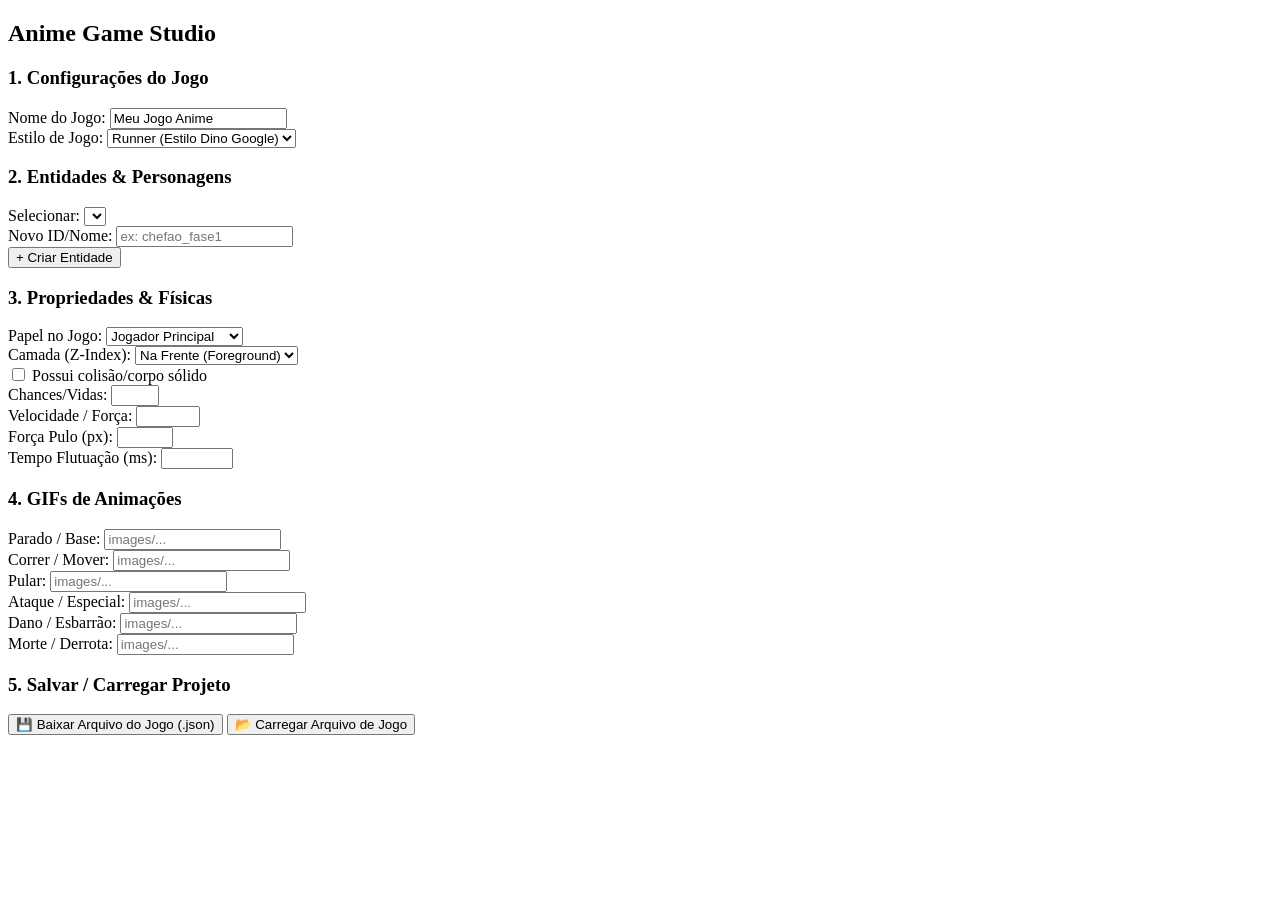
==== commit b2e338a6: "Update index.html" ====
--- a/index.html
+++ b/index.html
@@ -3,530 +3,131 @@
 <head>
   <meta charset="UTF-8" />
   <meta name="viewport" content="width=device-width, initial-scale=1.0" />
-  <title>Engine de Personagens - Slot Anime</title>
-  <style>
-    * {
-      box-sizing: border-box;
-      margin: 0;
-      padding: 0;
-    }
-
-    body {
-      background-color: #121214;
-      color: #ffffff;
-      font-family: 'Segoe UI', Tahoma, Geneva, Verdana, sans-serif;
-      display: flex;
-      height: 100vh;
-      overflow: hidden;
-    }
-
-    /* Palco do Jogo */
-    #game-stage {
-      flex: 1;
-      position: relative;
-      background: linear-gradient(180deg, #2a1b4e 0%, #110927 100%);
-      display: flex;
-      justify-content: center;
-      align-items: flex-end;
-      overflow: hidden;
-    }
-
-    #ground-line {
-      position: absolute;
-      bottom: 80px;
-      left: 0;
-      width: 100%;
-      height: 4px;
-      background: #ff4081;
-      box-shadow: 0 0 10px #ff4081;
-      z-index: 10;
-    }
-
-    .sprite-container {
-      position: absolute;
-      bottom: 80px;
-      display: flex;
-      justify-content: center;
-      align-items: flex-end;
-    }
-
-    .sprite-container img {
-      display: block;
-      max-width: none;
-      transform-origin: bottom center;
-    }
-
-    /* Layers de Z-Index */
-    .layer-background { z-index: 2; }
-    .layer-ground { z-index: 11; }
-    .layer-foreground { z-index: 20; }
-
-    /* Painel Lateral */
-    #control-panel {
-      width: 420px;
-      background: #1e1e24;
-      border-left: 2px solid #32323d;
-      padding: 20px;
-      overflow-y: auto;
-      display: flex;
-      flex-direction: column;
-      gap: 15px;
-    }
-
-    h2 {
-      font-size: 1.2rem;
-      color: #ff4081;
-      border-bottom: 1px solid #32323d;
-      padding-bottom: 8px;
-    }
-
-    .control-group {
-      background: #282830;
-      padding: 12px;
-      border-radius: 8px;
-      border: 1px solid #383845;
-    }
-
-    .control-group h3 {
-      font-size: 0.95rem;
-      margin-bottom: 10px;
-      color: #00e5ff;
-    }
-
-    .field {
-      display: flex;
-      align-items: center;
-      justify-content: space-between;
-      margin-bottom: 8px;
-      font-size: 0.85rem;
-      gap: 8px;
-    }
-
-    .field label {
-      flex: 1;
-    }
-
-    .field input[type="text"],
-    .field input[type="number"],
-    .field select {
-      background: #121214;
-      border: 1px solid #383845;
-      color: #fff;
-      padding: 5px;
-      border-radius: 4px;
-      flex: 1.2;
-      font-size: 0.8rem;
-    }
-
-    .field input[type="range"] {
-      flex: 1.2;
-    }
-
-    .field span {
-      width: 45px;
-      text-align: right;
-      font-family: monospace;
-      color: #ffeb3b;
-    }
-
-    .checkbox-field {
-      display: flex;
-      align-items: center;
-      gap: 8px;
-      font-size: 0.85rem;
-      margin-bottom: 8px;
-    }
-
-    .btn-grid {
-      display: grid;
-      grid-template-columns: repeat(2, 1fr);
-      gap: 8px;
-      margin-top: 5px;
-    }
-
-    button {
-      background: #3f51b5;
-      color: white;
-      border: none;
-      padding: 8px 12px;
-      border-radius: 4px;
-      cursor: pointer;
-      font-weight: bold;
-      font-size: 0.8rem;
-      transition: background 0.2s;
-    }
-
-    button:hover {
-      background: #5c6bc0;
-    }
-
-    .btn-add {
-      background: #00b0ff;
-      width: 100%;
-      margin-top: 5px;
-    }
-    .btn-add:hover { background: #40c4ff; }
-
-    #export-btn {
-      background: #4caf50;
-      padding: 12px;
-      font-size: 0.9rem;
-      margin-top: auto;
-    }
-    #export-btn:hover { background: #66bb6a; }
-  </style>
+  <title>Anime Game Studio - Criador de Jogos</title>
+  <link rel="stylesheet" href="style.css" />
 </head>
 <body>
 
+  <!-- Palco / Canvas de Renderização do Jogo -->
   <div id="game-stage">
     <div id="ground-line"></div>
-    <!-- Personagens serão injetados dinamicamente aqui -->
+    <div id="entities-container"></div>
   </div>
 
+  <!-- Painel de Controle e Criação -->
   <div id="control-panel">
-    <h2>Gerenciador de Personagens</h2>
+    <h2>Anime Game Studio</h2>
 
-    <!-- Seletor de Personagem Ativo -->
+    <!-- Gerenciamento de Projetos e Modos de Jogo -->
     <div class="control-group">
-      <h3>Selecione o Personagem</h3>
+      <h3>1. Configurações do Jogo</h3>
       <div class="field">
-        <label>Personagem:</label>
-        <select id="char-selector" onchange="selectCharacter(this.value)">
-          <!-- Opções preenchidas via JS -->
+        <label>Nome do Jogo:</label>
+        <input type="text" id="game-title" value="Meu Jogo Anime" onchange="updateGameMeta('title', this.value)" />
+      </div>
+      <div class="field">
+        <label>Estilo de Jogo:</label>
+        <select id="game-genre" onchange="updateGameMeta('genre', this.value)">
+          <option value="runner">Runner (Estilo Dino Google)</option>
+          <option value="fighting">Luta 2D</option>
+          <option value="racing">Corrida / Obstáculos</option>
         </select>
       </div>
     </div>
 
-    <!-- Criar Novo Personagem -->
+    <!-- Seletor de Entidades (Personagens / Inimigos / Objetos) -->
     <div class="control-group">
-      <h3>Novo Personagem</h3>
+      <h3>2. Entidades & Personagens</h3>
       <div class="field">
-        <label>ID / Nome:</label>
-        <input type="text" id="new-char-id" placeholder="ex: inimiga_voadora" />
+        <label>Selecionar:</label>
+        <select id="entity-selector" onchange="selectEntity(this.value)"></select>
       </div>
-      <button class="btn-add" onclick="createNewCharacter()">+ Criar Personagem</button>
+      <div class="field">
+        <label>Novo ID/Nome:</label>
+        <input type="text" id="new-entity-id" placeholder="ex: chefao_fase1" />
+      </div>
+      <button class="btn-action btn-blue" onclick="createEntity()">+ Criar Entidade</button>
     </div>
 
-    <!-- Propriedades Físicas e Camada -->
+    <!-- Regras e Físicas por Entidade -->
     <div class="control-group">
-      <h3>Física e Colisão</h3>
+      <h3>3. Propriedades & Físicas</h3>
+      <div class="field">
+        <label>Papel no Jogo:</label>
+        <select id="prop-role" onchange="updateEntityProp('role', this.value)">
+          <option value="player">Jogador Principal</option>
+          <option value="enemy">Inimigo / Obstáculo</option>
+          <option value="prop">Objeto / Cenário</option>
+        </select>
+      </div>
       <div class="field">
         <label>Camada (Z-Index):</label>
-        <select id="prop-layer" onchange="updateCharProp('layer', this.value)">
-          <option value="foreground">Na frente da cena</option>
-          <option value="ground">Em cima do chão</option>
-          <option value="background">Atrás da cena</option>
+        <select id="prop-layer" onchange="updateEntityProp('layer', this.value)">
+          <option value="foreground">Na Frente (Foreground)</option>
+          <option value="ground">No Chão (Main Stage)</option>
+          <option value="background">Atrás (Background)</option>
         </select>
       </div>
       <div class="checkbox-field">
-        <input type="checkbox" id="prop-density" onchange="updateCharProp('hasDensity', this.checked)" />
-        <label for="prop-density">Possui corpo/densidade (Interage com objetos)</label>
+        <input type="checkbox" id="prop-density" onchange="updateEntityProp('hasDensity', this.checked)" />
+        <label for="prop-density">Possui colisão/corpo sólido</label>
       </div>
       <div class="field">
-        <label>Chances Extras (Vidas):</label>
-        <input type="number" id="prop-lives" min="0" max="99" onchange="updateCharProp('extraLives', parseInt(this.value))" />
+        <label>Chances/Vidas:</label>
+        <input type="number" id="prop-lives" min="0" max="99" onchange="updateEntityProp('extraLives', parseInt(this.value))" />
+      </div>
+      <div class="field">
+        <label>Velocidade / Força:</label>
+        <input type="number" id="prop-speed" min="0" max="1000" onchange="updateEntityProp('speed', parseInt(this.value))" />
+      </div>
+      <div class="field">
+        <label>Força Pulo (px):</label>
+        <input type="number" id="prop-jump" min="0" max="500" onchange="updateEntityProp('jumpHeight', parseInt(this.value))" />
+      </div>
+      <div class="field">
+        <label>Tempo Flutuação (ms):</label>
+        <input type="number" id="prop-float" min="0" max="10000" step="100" onchange="updateEntityProp('floatTime', parseInt(this.value))" />
       </div>
     </div>
 
-    <!-- Movimento e Ações -->
+    <!-- Vínculo de GIFs por Ação -->
     <div class="control-group">
-      <h3>Regras de Ação e Física</h3>
+      <h3>4. GIFs de Animações</h3>
       <div class="field">
-        <label>Movimento Base:</label>
-        <select id="prop-state" onchange="updateCharProp('baseState', this.value)">
-          <option value="idle">Parado</option>
-          <option value="run">Correndo</option>
-        </select>
+        <label>Parado / Base:</label>
+        <input type="text" id="gif-idle" onchange="updateEntityGif('idle', this.value)" placeholder="images/..." />
       </div>
       <div class="field">
-        <label>Direção:</label>
-        <select id="prop-dir" onchange="updateCharProp('direction', this.value)">
-          <option value="left-to-right">Esquerda → Direita</option>
-          <option value="right-to-left">Direita → Esquerda</option>
-        </select>
+        <label>Correr / Mover:</label>
+        <input type="text" id="gif-run" onchange="updateEntityGif('run', this.value)" placeholder="images/..." />
       </div>
       <div class="field">
-        <label>Força do Pulo (px):</label>
-        <input type="number" id="prop-jump" min="0" max="500" onchange="updateCharProp('jumpHeight', parseInt(this.value))" />
+        <label>Pular:</label>
+        <input type="text" id="gif-jump" onchange="updateEntityGif('jump', this.value)" placeholder="images/..." />
       </div>
       <div class="field">
-        <label>Tempo Flutuação (ms):</label>
-        <input type="number" id="prop-float" min="0" max="10000" step="100" onchange="updateCharProp('floatTime', parseInt(this.value))" />
+        <label>Ataque / Especial:</label>
+        <input type="text" id="gif-attack" onchange="updateEntityGif('attack', this.value)" placeholder="images/..." />
+      </div>
+      <div class="field">
+        <label>Dano / Esbarrão:</label>
+        <input type="text" id="gif-bump" onchange="updateEntityGif('bump', this.value)" placeholder="images/..." />
+      </div>
+      <div class="field">
+        <label>Morte / Derrota:</label>
+        <input type="text" id="gif-defeat" onchange="updateEntityGif('defeat', this.value)" placeholder="images/..." />
       </div>
     </div>
 
-    <!-- GIFs Cadastrados por Ação -->
+    <!-- Salvar e Carregar Arquivo de Jogo (.json) -->
     <div class="control-group">
-      <h3>GIFs por Ação</h3>
-      <div class="field">
-        <label>Corrida / Parado:</label>
-        <input type="text" id="gif-run" onchange="updateCharGif('run', this.value)" placeholder="images/..." />
-      </div>
-      <div class="field">
-        <label>Pulo:</label>
-        <input type="text" id="gif-jump" onchange="updateCharGif('jump', this.value)" placeholder="images/..." />
-      </div>
-      <div class="field">
-        <label>Flutuando:</label>
-        <input type="text" id="gif-float" onchange="updateCharGif('float', this.value)" placeholder="images/..." />
-      </div>
-      <div class="field">
-        <label>Esbarrão:</label>
-        <input type="text" id="gif-bump" onchange="updateCharGif('bump', this.value)" placeholder="images/..." />
-      </div>
-      <div class="field">
-        <label>Morte / Eliminação:</label>
-        <input type="text" id="gif-defeat" onchange="updateCharGif('defeat', this.value)" placeholder="images/..." />
-      </div>
+      <h3>5. Salvar / Carregar Projeto</h3>
+      <button class="btn-action btn-green" onclick="downloadGameFile()">💾 Baixar Arquivo do Jogo (.json)</button>
+      <input type="file" id="import-file" accept=".json" style="display: none;" onchange="loadGameFile(event)" />
+      <button class="btn-action btn-orange" onclick="document.getElementById('import-file').click()">📂 Carregar Arquivo de Jogo</button>
     </div>
-
-    <!-- Testar Ações no Palco -->
-    <div class="control-group">
-      <h3>Testar Ações na Tela</h3>
-      <div class="btn-grid">
-        <button onclick="triggerAction('run')">Mover / Correr</button>
-        <button onclick="triggerAction('jump')">Testar Pulo</button>
-        <button onclick="triggerAction('float')">Testar Flutuação</button>
-        <button onclick="triggerAction('bump')">Testar Esbarrão</button>
-        <button onclick="triggerAction('defeat')">Testar Morte</button>
-      </div>
-    </div>
-
-    <button id="export-btn" onclick="exportConfig()">Copiar Configurações Finalizadas</button>
   </div>
 
-  <script>
-    // Estrutura de dados expansível com suporte a N personagens
-    const gameEngine = {
-      characters: {
-        buro: {
-          id: "buro",
-          name: "Buro (Principal)",
-          layer: "foreground",
-          hasDensity: true,
-          extraLives: 3,
-          baseState: "run",
-          direction: "left-to-right",
-          jumpHeight: 150,
-          floatTime: 800,
-          scale: 0.9,
-          offsetY: -60,
-          gifs: {
-            run: "images/muse-dash-buro_anda_normal.gif",
-            jump: "images/muse-dash-buro_segunda_imagem_do_pulo_normal.gif",
-            float: "images/muse-dash-buro_segunda_imagem_do_pulo_especial.gif",
-            bump: "images/muse-dash-buro_segunda_imagem_do_esbarrao.gif",
-            defeat: "images/muse-dash-marija_morte.gif"
-          }
-        },
-        inimiga_01: {
-          id: "inimiga_01",
-          name: "Inimiga Terrestre",
-          layer: "ground",
-          hasDensity: true,
-          extraLives: 0,
-          baseState: "run",
-          direction: "right-to-left",
-          jumpHeight: 0,
-          floatTime: 0,
-          scale: 0.35,
-          offsetY: -150,
-          gifs: {
-            run: "images/inimiga_caminha.gif",
-            jump: "",
-            float: "",
-            bump: "images/inimiga_esbarra_na_principal.gif",
-            defeat: "images/inim004.gif"
-          }
-        }
-      }
-    };
-
-    let selectedCharId = "buro";
-
-    // Inicialização da interface
-    function init() {
-      const savedData = localStorage.getItem('slot_anime_engine');
-      if (savedData) {
-        const parsed = JSON.parse(savedData);
-        if (parsed.characters) gameEngine.characters = parsed.characters;
-      }
-
-      renderStage();
-      populateSelector();
-      loadPanelData();
-    }
-
-    function saveState() {
-      localStorage.setItem('slot_anime_engine', JSON.stringify(gameEngine));
-    }
-
-    // Renderiza todos os personagens no palco
-    function renderStage() {
-      const stage = document.getElementById('game-stage');
-      
-      // Mantém a linha do chão
-      stage.innerHTML = '<div id="ground-line"></div>';
-
-      Object.keys(gameEngine.characters).forEach(id => {
-        const char = gameEngine.characters[id];
-        
-        const container = document.createElement('div');
-        container.id = `char-container-${id}`;
-        container.className = `sprite-container layer-${char.layer}`;
-        
-        // Posicionamento conforme direção
-        if (char.direction === 'left-to-right') {
-          container.style.left = '20%';
-        } else {
-          container.style.right = '20%';
-        }
-
-        const img = document.createElement('img');
-        img.id = `char-img-${id}`;
-        img.src = char.gifs.run || char.gifs.bump || char.gifs.defeat || '';
-        img.style.transform = `scale(${char.scale || 1}) translateY(${-(char.offsetY || 0)}px)`;
-        
-        // Espelha a imagem conforme a direção
-        if (char.direction === 'right-to-left') {
-          img.style.transform += ' scaleX(-1)';
-        }
-
-        container.appendChild(img);
-        stage.appendChild(container);
-      });
-    }
-
-    function populateSelector() {
-      const selector = document.getElementById('char-selector');
-      selector.innerHTML = '';
-      Object.keys(gameEngine.characters).forEach(id => {
-        const opt = document.createElement('option');
-        opt.value = id;
-        opt.innerText = gameEngine.characters[id].name || id;
-        selector.appendChild(opt);
-      });
-      selector.value = selectedCharId;
-    }
-
-    function loadPanelData() {
-      const char = gameEngine.characters[selectedCharId];
-      if (!char) return;
-
-      document.getElementById('prop-layer').value = char.layer;
-      document.getElementById('prop-density').checked = char.hasDensity;
-      document.getElementById('prop-lives').value = char.extraLives;
-      document.getElementById('prop-state').value = char.baseState;
-      document.getElementById('prop-dir').value = char.direction;
-      document.getElementById('prop-jump').value = char.jumpHeight;
-      document.getElementById('prop-float').value = char.floatTime;
-
-      document.getElementById('gif-run').value = char.gifs.run || '';
-      document.getElementById('gif-jump').value = char.gifs.jump || '';
-      document.getElementById('gif-float').value = char.gifs.float || '';
-      document.getElementById('gif-bump').value = char.gifs.bump || '';
-      document.getElementById('gif-defeat').value = char.gifs.defeat || '';
-    }
-
-    function selectCharacter(id) {
-      selectedCharId = id;
-      loadPanelData();
-    }
-
-    function createNewCharacter() {
-      const idInput = document.getElementById('new-char-id');
-      const rawId = idInput.value.trim().toLowerCase().replace(/\s+/g, '_');
-
-      if (!rawId) {
-        alert('Digite um ID válido para o novo personagem.');
-        return;
-      }
-
-      if (gameEngine.characters[rawId]) {
-        alert('Já existe um personagem com esse ID!');
-        return;
-      }
-
-      gameEngine.characters[rawId] = {
-        id: rawId,
-        name: idInput.value.trim(),
-        layer: "ground",
-        hasDensity: true,
-        extraLives: 1,
-        baseState: "run",
-        direction: "right-to-left",
-        jumpHeight: 100,
-        floatTime: 0,
-        scale: 1,
-        offsetY: 0,
-        gifs: { run: "", jump: "", float: "", bump: "", defeat: "" }
-      };
-
-      idInput.value = '';
-      selectedCharId = rawId;
-      saveState();
-      renderStage();
-      populateSelector();
-      loadPanelData();
-    }
-
-    function updateCharProp(prop, value) {
-      const char = gameEngine.characters[selectedCharId];
-      if (!char) return;
-
-      char[prop] = value;
-      saveState();
-      renderStage();
-    }
-
-    function updateCharGif(action, value) {
-      const char = gameEngine.characters[selectedCharId];
-      if (!char) return;
-
-      char.gifs[action] = value;
-      saveState();
-      
-      const img = document.getElementById(`char-img-${selectedCharId}`);
-      if (img && action === 'run') img.src = value;
-    }
-
-    function triggerAction(action) {
-      const char = gameEngine.characters[selectedCharId];
-      const img = document.getElementById(`char-img-${selectedCharId}`);
-      const container = document.getElementById(`char-container-${selectedCharId}`);
-
-      if (!char || !img) return;
-
-      if (char.gifs[action]) {
-        img.src = char.gifs[action];
-      }
-
-      // Efeito de Pulo Visual
-      if (action === 'jump' && char.jumpHeight > 0) {
-        container.style.transition = 'transform 0.3s ease-out';
-        container.style.transform = `translateY(${-char.jumpHeight}px)`;
-        setTimeout(() => {
-          container.style.transform = 'translateY(0px)';
-        }, 300);
-      }
-
-      // Efeito de Flutuação
-      if (action === 'float' && char.floatTime > 0) {
-        container.style.transition = 'transform 0.4s ease-out';
-        container.style.transform = `translateY(${-char.jumpHeight || -80}px)`;
-        setTimeout(() => {
-          container.style.transform = 'translateY(0px)';
-        }, char.floatTime);
-      }
-    }
-
-    function exportConfig() {
-      const output = JSON.stringify(gameEngine, null, 2);
-      navigator.clipboard.writeText(output);
-      alert('Configurações dos personagens copiadas com sucesso!');
-    }
-
-    window.addEventListener('DOMContentLoaded', init);
-  </script>
+  <script src="script.js"></script>
 </body>
 </html>
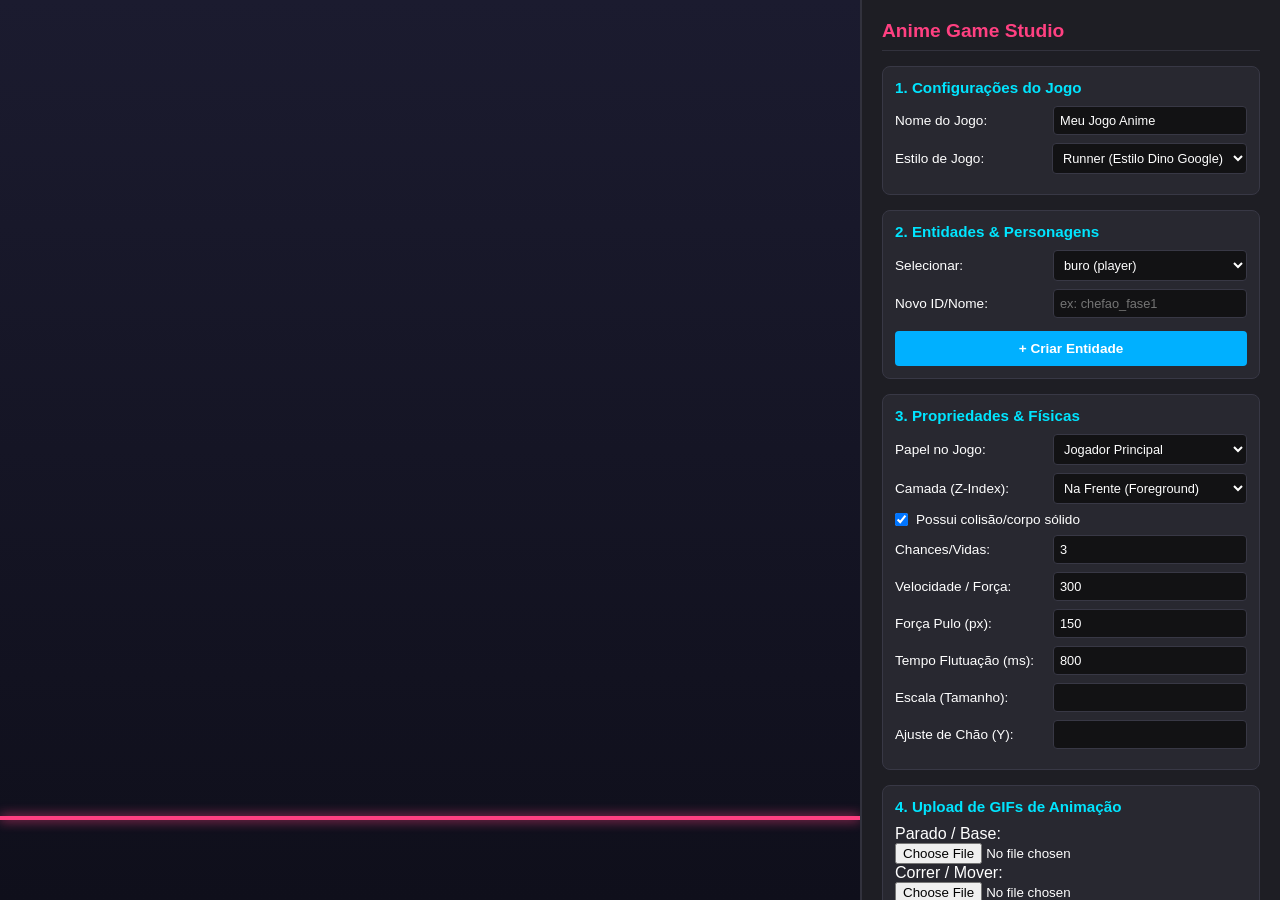
==== commit f90ae8ee: "Update index.html" ====
--- a/index.html
+++ b/index.html
@@ -8,17 +8,14 @@
 </head>
 <body>
 
-  <!-- Palco / Canvas de Renderização do Jogo -->
   <div id="game-stage">
     <div id="ground-line"></div>
     <div id="entities-container"></div>
   </div>
 
-  <!-- Painel de Controle e Criação -->
   <div id="control-panel">
     <h2>Anime Game Studio</h2>
 
-    <!-- Gerenciamento de Projetos e Modos de Jogo -->
     <div class="control-group">
       <h3>1. Configurações do Jogo</h3>
       <div class="field">
@@ -35,7 +32,6 @@
       </div>
     </div>
 
-    <!-- Seletor de Entidades (Personagens / Inimigos / Objetos) -->
     <div class="control-group">
       <h3>2. Entidades & Personagens</h3>
       <div class="field">
@@ -49,7 +45,6 @@
       <button class="btn-action btn-blue" onclick="createEntity()">+ Criar Entidade</button>
     </div>
 
-    <!-- Regras e Físicas por Entidade -->
     <div class="control-group">
       <h3>3. Propriedades & Físicas</h3>
       <div class="field">
@@ -88,38 +83,44 @@
         <label>Tempo Flutuação (ms):</label>
         <input type="number" id="prop-float" min="0" max="10000" step="100" onchange="updateEntityProp('floatTime', parseInt(this.value))" />
       </div>
-    </div>
-
-    <!-- Vínculo de GIFs por Ação -->
-    <div class="control-group">
-      <h3>4. GIFs de Animações</h3>
       <div class="field">
-        <label>Parado / Base:</label>
-        <input type="text" id="gif-idle" onchange="updateEntityGif('idle', this.value)" placeholder="images/..." />
+        <label>Escala (Tamanho):</label>
+        <input type="number" id="prop-scale" step="0.05" min="0.1" max="5" onchange="updateEntityProp('scale', parseFloat(this.value))" />
       </div>
       <div class="field">
-        <label>Correr / Mover:</label>
-        <input type="text" id="gif-run" onchange="updateEntityGif('run', this.value)" placeholder="images/..." />
-      </div>
-      <div class="field">
-        <label>Pular:</label>
-        <input type="text" id="gif-jump" onchange="updateEntityGif('jump', this.value)" placeholder="images/..." />
-      </div>
-      <div class="field">
-        <label>Ataque / Especial:</label>
-        <input type="text" id="gif-attack" onchange="updateEntityGif('attack', this.value)" placeholder="images/..." />
-      </div>
-      <div class="field">
-        <label>Dano / Esbarrão:</label>
-        <input type="text" id="gif-bump" onchange="updateEntityGif('bump', this.value)" placeholder="images/..." />
-      </div>
-      <div class="field">
-        <label>Morte / Derrota:</label>
-        <input type="text" id="gif-defeat" onchange="updateEntityGif('defeat', this.value)" placeholder="images/..." />
+        <label>Ajuste de Chão (Y):</label>
+        <input type="number" id="prop-offset-y" min="-300" max="300" onchange="updateEntityProp('offsetY', parseInt(this.value))" />
       </div>
     </div>
 
-    <!-- Salvar e Carregar Arquivo de Jogo (.json) -->
+    <div class="control-group">
+      <h3>4. Upload de GIFs de Animação</h3>
+      <div class="file-field">
+        <label>Parado / Base:</label>
+        <input type="file" accept="image/*" onchange="uploadEntityGif('idle', this.files[0])" />
+      </div>
+      <div class="file-field">
+        <label>Correr / Mover:</label>
+        <input type="file" accept="image/*" onchange="uploadEntityGif('run', this.files[0])" />
+      </div>
+      <div class="file-field">
+        <label>Pular:</label>
+        <input type="file" accept="image/*" onchange="uploadEntityGif('jump', this.files[0])" />
+      </div>
+      <div class="file-field">
+        <label>Ataque / Especial:</label>
+        <input type="file" accept="image/*" onchange="uploadEntityGif('attack', this.files[0])" />
+      </div>
+      <div class="file-field">
+        <label>Dano / Esbarrão:</label>
+        <input type="file" accept="image/*" onchange="uploadEntityGif('bump', this.files[0])" />
+      </div>
+      <div class="file-field">
+        <label>Morte / Derrota:</label>
+        <input type="file" accept="image/*" onchange="uploadEntityGif('defeat', this.files[0])" />
+      </div>
+    </div>
+
     <div class="control-group">
       <h3>5. Salvar / Carregar Projeto</h3>
       <button class="btn-action btn-green" onclick="downloadGameFile()">💾 Baixar Arquivo do Jogo (.json)</button>
--- a/style.css
+++ b/style.css
@@ -0,0 +1,148 @@
+* {
+  box-sizing: border-box;
+  margin: 0;
+  padding: 0;
+}
+
+body {
+  background-color: #121214;
+  color: #ffffff;
+  font-family: 'Segoe UI', Tahoma, Geneva, Verdana, sans-serif;
+  display: flex;
+  height: 100vh;
+  overflow: hidden;
+}
+
+/* Palco de Exibição do Jogo */
+#game-stage {
+  flex: 1;
+  position: relative;
+  background: linear-gradient(180deg, #1b1b2f 0%, #0f0f1b 100%);
+  display: flex;
+  justify-content: center;
+  align-items: flex-end;
+  overflow: hidden;
+}
+
+#ground-line {
+  position: absolute;
+  bottom: 80px;
+  left: 0;
+  width: 100%;
+  height: 4px;
+  background: #ff4081;
+  box-shadow: 0 0 12px #ff4081;
+  z-index: 10;
+}
+
+#entities-container {
+  width: 100%;
+  height: 100%;
+  position: relative;
+}
+
+.sprite-container {
+  position: absolute;
+  bottom: 80px;
+  display: flex;
+  justify-content: center;
+  align-items: flex-end;
+  transition: transform 0.2s ease-out;
+}
+
+.sprite-container img {
+  display: block;
+  max-width: none;
+  transform-origin: bottom center;
+}
+
+/* Camadas de Renderização (Z-Index) */
+.layer-background { z-index: 2; }
+.layer-ground { z-index: 11; }
+.layer-foreground { z-index: 20; }
+
+/* Painel Lateral */
+#control-panel {
+  width: 420px;
+  background: #1e1e24;
+  border-left: 2px solid #32323d;
+  padding: 20px;
+  overflow-y: auto;
+  display: flex;
+  flex-direction: column;
+  gap: 15px;
+}
+
+h2 {
+  font-size: 1.2rem;
+  color: #ff4081;
+  border-bottom: 1px solid #32323d;
+  padding-bottom: 8px;
+}
+
+.control-group {
+  background: #282830;
+  padding: 12px;
+  border-radius: 8px;
+  border: 1px solid #383845;
+}
+
+.control-group h3 {
+  font-size: 0.95rem;
+  margin-bottom: 10px;
+  color: #00e5ff;
+}
+
+.field {
+  display: flex;
+  align-items: center;
+  justify-content: space-between;
+  margin-bottom: 8px;
+  font-size: 0.85rem;
+  gap: 8px;
+}
+
+.field label {
+  flex: 1;
+}
+
+.field input[type="text"],
+.field input[type="number"],
+.field select {
+  background: #121214;
+  border: 1px solid #383845;
+  color: #fff;
+  padding: 6px;
+  border-radius: 4px;
+  flex: 1.2;
+  font-size: 0.8rem;
+}
+
+.checkbox-field {
+  display: flex;
+  align-items: center;
+  gap: 8px;
+  font-size: 0.85rem;
+  margin-bottom: 8px;
+}
+
+.btn-action {
+  width: 100%;
+  color: white;
+  border: none;
+  padding: 10px;
+  border-radius: 4px;
+  cursor: pointer;
+  font-weight: bold;
+  font-size: 0.85rem;
+  margin-top: 5px;
+  transition: filter 0.2s;
+}
+
+.btn-action:hover {
+  filter: brightness(1.2);
+}
+
+.btn-blue { background: #00b0ff; }
+.btn-green { background: #4caf50; }
+.btn-orange { background: #ff9800; }
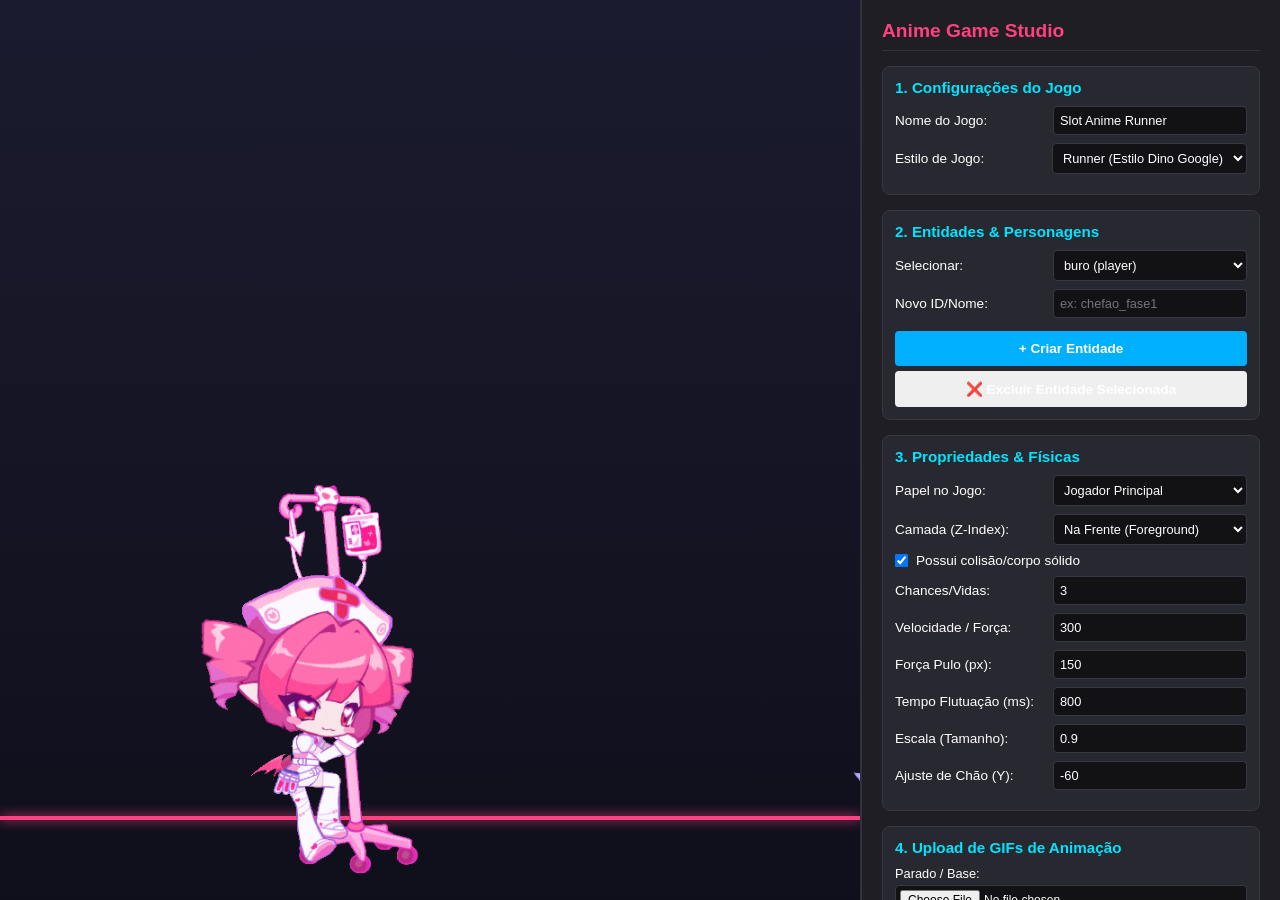
==== commit eadfdb40: "Update index.html" ====
--- a/index.html
+++ b/index.html
@@ -8,14 +8,17 @@
 </head>
 <body>
 
+  <!-- Palco / Canvas de Renderização do Jogo -->
   <div id="game-stage">
     <div id="ground-line"></div>
     <div id="entities-container"></div>
   </div>
 
+  <!-- Painel de Controle e Criação -->
   <div id="control-panel">
     <h2>Anime Game Studio</h2>
 
+    <!-- Gerenciamento de Projetos e Modos de Jogo -->
     <div class="control-group">
       <h3>1. Configurações do Jogo</h3>
       <div class="field">
@@ -32,6 +35,7 @@
       </div>
     </div>
 
+    <!-- Seletor de Entidades -->
     <div class="control-group">
       <h3>2. Entidades & Personagens</h3>
       <div class="field">
@@ -43,8 +47,10 @@
         <input type="text" id="new-entity-id" placeholder="ex: chefao_fase1" />
       </div>
       <button class="btn-action btn-blue" onclick="createEntity()">+ Criar Entidade</button>
+      <button class="btn-action btn-red" onclick="deleteEntity()">❌ Excluir Entidade Selecionada</button>
     </div>
 
+    <!-- Regras e Físicas -->
     <div class="control-group">
       <h3>3. Propriedades & Físicas</h3>
       <div class="field">
@@ -93,6 +99,7 @@
       </div>
     </div>
 
+    <!-- Upload de GIFs por Ação -->
     <div class="control-group">
       <h3>4. Upload de GIFs de Animação</h3>
       <div class="file-field">
@@ -121,6 +128,7 @@
       </div>
     </div>
 
+    <!-- Salvar e Carregar Arquivo -->
     <div class="control-group">
       <h3>5. Salvar / Carregar Projeto</h3>
       <button class="btn-action btn-green" onclick="downloadGameFile()">💾 Baixar Arquivo do Jogo (.json)</button>
--- a/style.css
+++ b/style.css
@@ -13,7 +13,6 @@
   overflow: hidden;
 }
 
-/* Palco de Exibição do Jogo */
 #game-stage {
   flex: 1;
   position: relative;
@@ -56,12 +55,10 @@
   transform-origin: bottom center;
 }
 
-/* Camadas de Renderização (Z-Index) */
 .layer-background { z-index: 2; }
 .layer-ground { z-index: 11; }
 .layer-foreground { z-index: 20; }
 
-/* Painel Lateral */
 #control-panel {
   width: 420px;
   background: #1e1e24;
@@ -102,9 +99,24 @@
   gap: 8px;
 }
 
-.field label {
-  flex: 1;
+.file-field {
+  display: flex;
+  flex-direction: column;
+  margin-bottom: 10px;
+  font-size: 0.8rem;
+  gap: 4px;
 }
+
+.file-field input[type="file"] {
+  background: #121214;
+  border: 1px solid #383845;
+  color: #fff;
+  padding: 4px;
+  border-radius: 4px;
+  font-size: 0.75rem;
+}
+
+.field label { flex: 1; }
 
 .field input[type="text"],
 .field input[type="number"],
@@ -139,10 +151,7 @@
   transition: filter 0.2s;
 }
 
-.btn-action:hover {
-  filter: brightness(1.2);
-}
-
+.btn-action:hover { filter: brightness(1.2); }
 .btn-blue { background: #00b0ff; }
 .btn-green { background: #4caf50; }
 .btn-orange { background: #ff9800; }
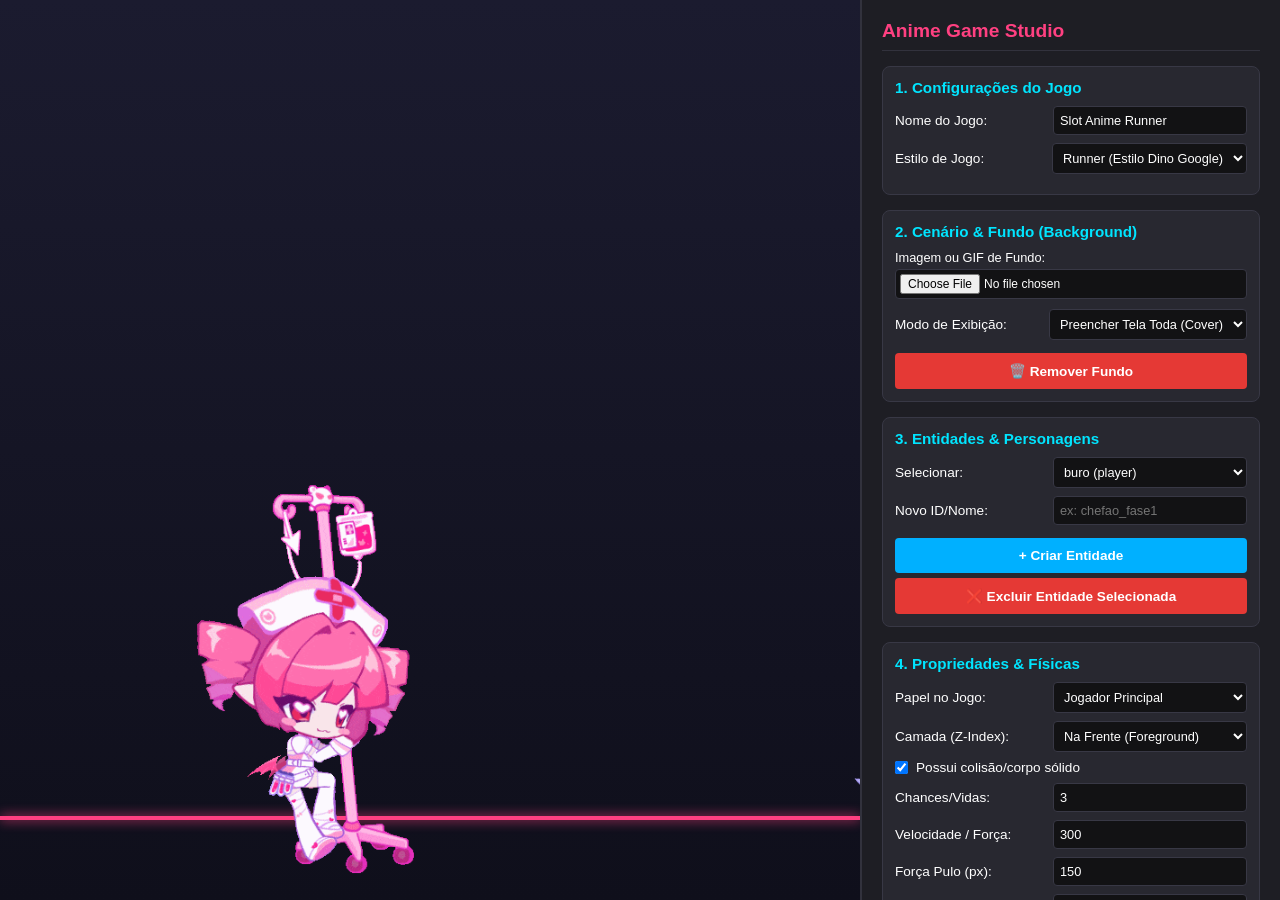
==== commit 52430d45: "Update index.html" ====
--- a/index.html
+++ b/index.html
@@ -8,17 +8,15 @@
 </head>
 <body>
 
-  <!-- Palco / Canvas de Renderização do Jogo -->
   <div id="game-stage">
+    <div id="background-layer"></div>
     <div id="ground-line"></div>
     <div id="entities-container"></div>
   </div>
 
-  <!-- Painel de Controle e Criação -->
   <div id="control-panel">
     <h2>Anime Game Studio</h2>
 
-    <!-- Gerenciamento de Projetos e Modos de Jogo -->
     <div class="control-group">
       <h3>1. Configurações do Jogo</h3>
       <div class="field">
@@ -35,9 +33,25 @@
       </div>
     </div>
 
-    <!-- Seletor de Entidades -->
     <div class="control-group">
-      <h3>2. Entidades & Personagens</h3>
+      <h3>2. Cenário & Fundo (Background)</h3>
+      <div class="file-field">
+        <label>Imagem ou GIF de Fundo:</label>
+        <input type="file" accept="image/*" onchange="uploadBackground(this.files[0])" />
+      </div>
+      <div class="field">
+        <label>Modo de Exibição:</label>
+        <select id="bg-mode" onchange="updateBackgroundMode(this.value)">
+          <option value="cover">Preencher Tela Toda (Cover)</option>
+          <option value="contain">Ajustar Proporção (Contain)</option>
+          <option value="repeat">Repetir Cenário (Pattern)</option>
+        </select>
+      </div>
+      <button class="btn-action btn-red" onclick="removeBackground()">🗑️ Remover Fundo</button>
+    </div>
+
+    <div class="control-group">
+      <h3>3. Entidades & Personagens</h3>
       <div class="field">
         <label>Selecionar:</label>
         <select id="entity-selector" onchange="selectEntity(this.value)"></select>
@@ -47,12 +61,11 @@
         <input type="text" id="new-entity-id" placeholder="ex: chefao_fase1" />
       </div>
       <button class="btn-action btn-blue" onclick="createEntity()">+ Criar Entidade</button>
-      <button class="btn-action btn-red" onclick="deleteEntity()">❌ Excluir Entidade Selecionada</button>
+      <button class="btn-action btn-red" id="btn-delete-entity" onclick="deleteEntity()">❌ Excluir Entidade Selecionada</button>
     </div>
 
-    <!-- Regras e Físicas -->
-    <div class="control-group">
-      <h3>3. Propriedades & Físicas</h3>
+    <div class="control-group" id="group-properties">
+      <h3>4. Propriedades & Físicas</h3>
       <div class="field">
         <label>Papel no Jogo:</label>
         <select id="prop-role" onchange="updateEntityProp('role', this.value)">
@@ -99,9 +112,8 @@
       </div>
     </div>
 
-    <!-- Upload de GIFs por Ação -->
-    <div class="control-group">
-      <h3>4. Upload de GIFs de Animação</h3>
+    <div class="control-group" id="group-gifs">
+      <h3>5. Upload de GIFs de Animação</h3>
       <div class="file-field">
         <label>Parado / Base:</label>
         <input type="file" accept="image/*" onchange="uploadEntityGif('idle', this.files[0])" />
@@ -128,9 +140,8 @@
       </div>
     </div>
 
-    <!-- Salvar e Carregar Arquivo -->
     <div class="control-group">
-      <h3>5. Salvar / Carregar Projeto</h3>
+      <h3>6. Salvar / Carregar Projeto</h3>
       <button class="btn-action btn-green" onclick="downloadGameFile()">💾 Baixar Arquivo do Jogo (.json)</button>
       <input type="file" id="import-file" accept=".json" style="display: none;" onchange="loadGameFile(event)" />
       <button class="btn-action btn-orange" onclick="document.getElementById('import-file').click()">📂 Carregar Arquivo de Jogo</button>
--- a/style.css
+++ b/style.css
@@ -153,5 +153,6 @@
 
 .btn-action:hover { filter: brightness(1.2); }
 .btn-blue { background: #00b0ff; }
+.btn-red { background: #e53935; }
 .btn-green { background: #4caf50; }
 .btn-orange { background: #ff9800; }
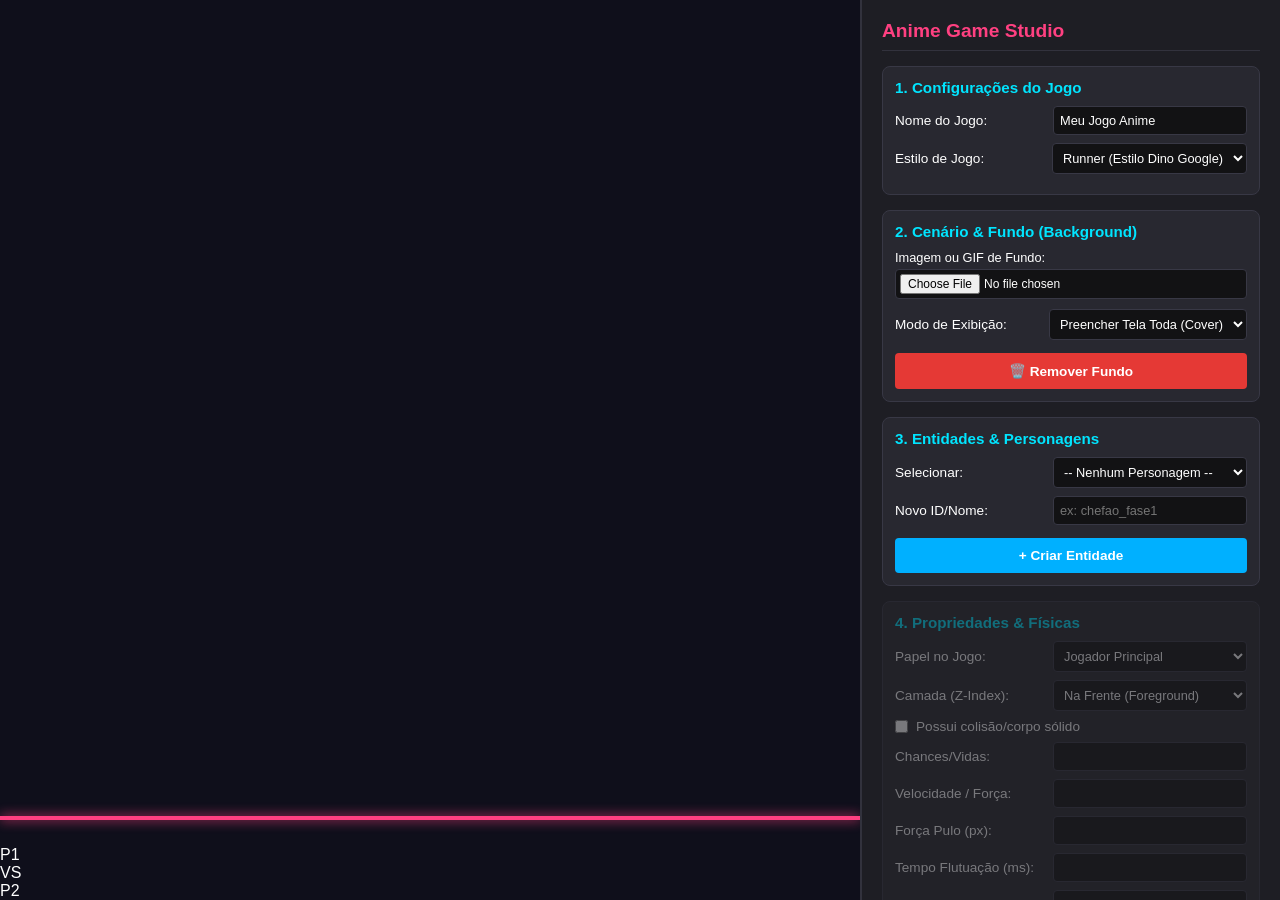
==== commit ace6d8ca: "Update index.html" ====
--- a/index.html
+++ b/index.html
@@ -8,15 +8,32 @@
 </head>
 <body>
 
-  <div id="game-stage">
+  <!-- Palco / Canvas de Renderização do Jogo -->
+  <div id="game-stage" class="mode-runner">
     <div id="background-layer"></div>
+    
+    <!-- Interface Dinâmica de Luta (HP Bars) -->
+    <div id="fighting-ui" class="hidden">
+      <div class="hp-bar-container player1">
+        <span id="p1-name">P1</span>
+        <div class="hp-bar"><div class="hp-fill" style="width: 100%;"></div></div>
+      </div>
+      <div class="vs-badge">VS</div>
+      <div class="hp-bar-container player2">
+        <span id="p2-name">P2</span>
+        <div class="hp-bar"><div class="hp-fill" style="width: 100%;"></div></div>
+      </div>
+    </div>
+
     <div id="ground-line"></div>
     <div id="entities-container"></div>
   </div>
 
+  <!-- Painel de Controle e Criação -->
   <div id="control-panel">
     <h2>Anime Game Studio</h2>
 
+    <!-- Configurações Globais -->
     <div class="control-group">
       <h3>1. Configurações do Jogo</h3>
       <div class="field">
@@ -33,6 +50,7 @@
       </div>
     </div>
 
+    <!-- Cenário e Fundo -->
     <div class="control-group">
       <h3>2. Cenário & Fundo (Background)</h3>
       <div class="file-field">
@@ -50,6 +68,7 @@
       <button class="btn-action btn-red" onclick="removeBackground()">🗑️ Remover Fundo</button>
     </div>
 
+    <!-- Gerenciador de Entidades/Personagens -->
     <div class="control-group">
       <h3>3. Entidades & Personagens</h3>
       <div class="field">
@@ -64,6 +83,7 @@
       <button class="btn-action btn-red" id="btn-delete-entity" onclick="deleteEntity()">❌ Excluir Entidade Selecionada</button>
     </div>
 
+    <!-- Regras e Físicas -->
     <div class="control-group" id="group-properties">
       <h3>4. Propriedades & Físicas</h3>
       <div class="field">
@@ -112,6 +132,7 @@
       </div>
     </div>
 
+    <!-- Upload de GIFs por Ação -->
     <div class="control-group" id="group-gifs">
       <h3>5. Upload de GIFs de Animação</h3>
       <div class="file-field">
@@ -140,6 +161,7 @@
       </div>
     </div>
 
+    <!-- Salvar e Carregar Arquivo -->
     <div class="control-group">
       <h3>6. Salvar / Carregar Projeto</h3>
       <button class="btn-action btn-green" onclick="downloadGameFile()">💾 Baixar Arquivo do Jogo (.json)</button>
--- a/style.css
+++ b/style.css
@@ -16,11 +16,24 @@
 #game-stage {
   flex: 1;
   position: relative;
-  background: linear-gradient(180deg, #1b1b2f 0%, #0f0f1b 100%);
+  background: #0f0f1b;
   display: flex;
   justify-content: center;
   align-items: flex-end;
   overflow: hidden;
+}
+
+/* Camada dedicada ao GIF/Imagem de Fundo */
+#background-layer {
+  position: absolute;
+  top: 0;
+  left: 0;
+  width: 100%;
+  height: 100%;
+  background-position: center;
+  background-repeat: no-repeat;
+  background-size: cover;
+  z-index: 1;
 }
 
 #ground-line {
@@ -38,6 +51,7 @@
   width: 100%;
   height: 100%;
   position: relative;
+  z-index: 5;
 }
 
 .sprite-container {
@@ -82,6 +96,11 @@
   padding: 12px;
   border-radius: 8px;
   border: 1px solid #383845;
+}
+
+.control-group.disabled {
+  opacity: 0.4;
+  pointer-events: none;
 }
 
 .control-group h3 {
